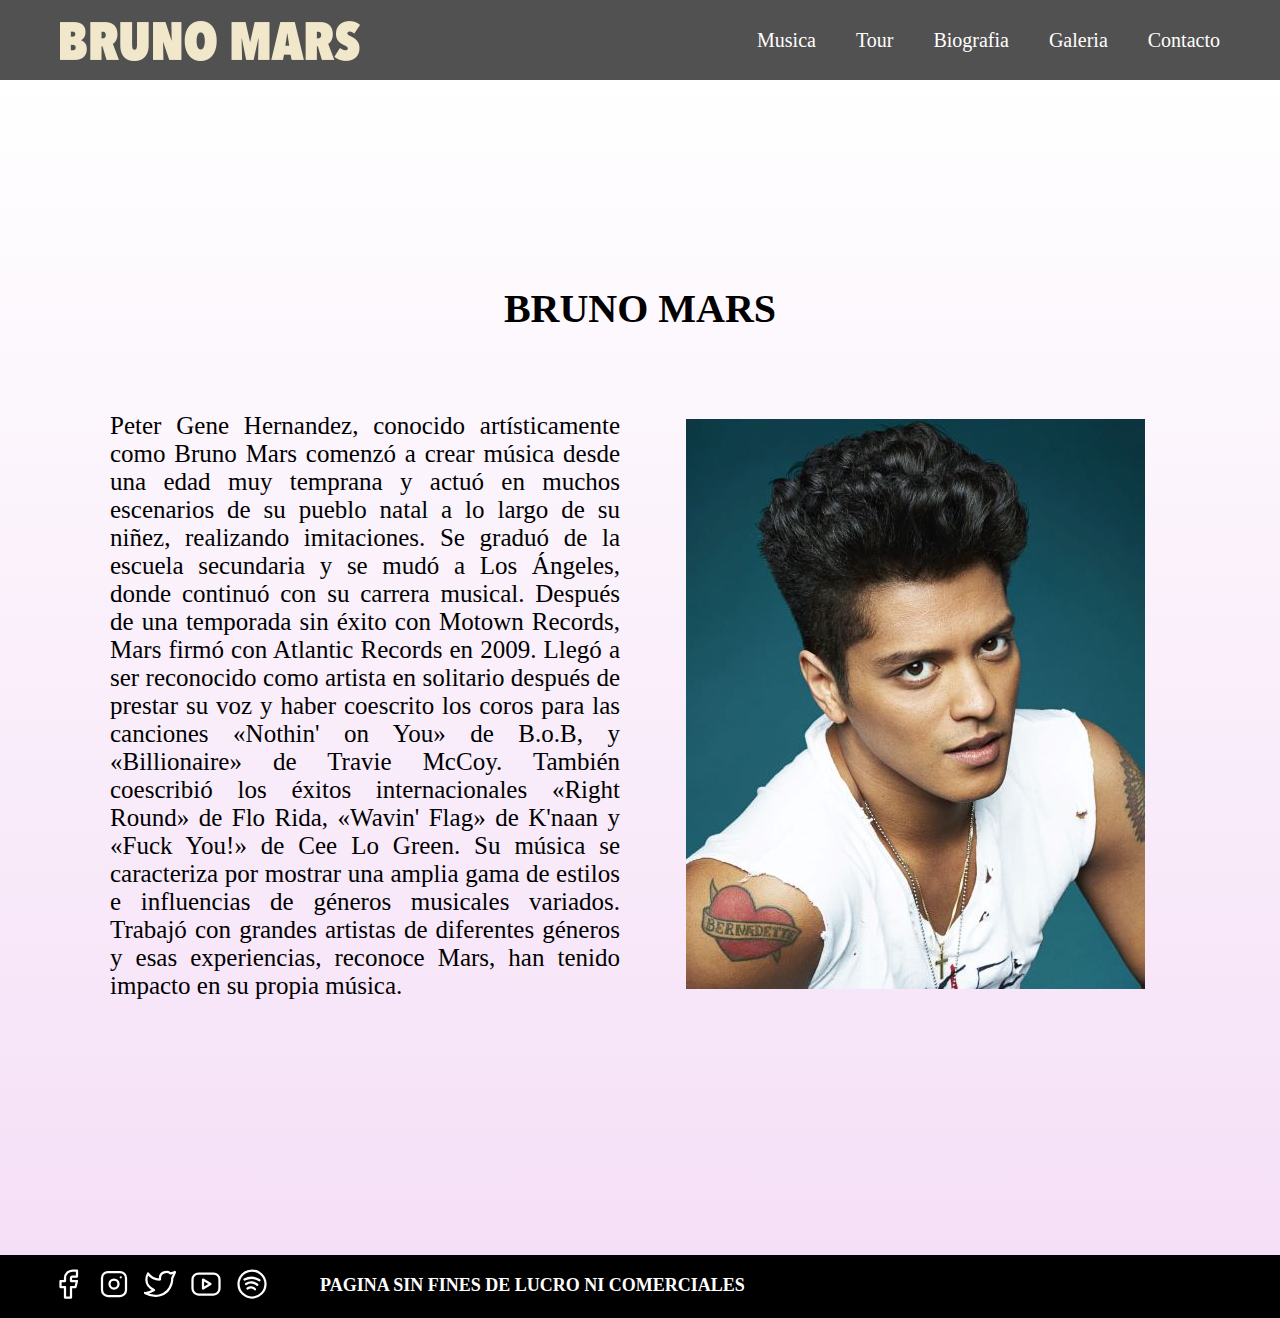
==== pages/biografia.html @ a6734f6f "Primer Commit" ====
<!DOCTYPE html>
<html lang="en">
<head>
    <meta charset="UTF-8">
    <meta http-equiv="X-UA-Compatible" content="IE=edge">
    <meta name="viewport" content="width=device-width, initial-scale=1.0">
    <title>Bruno Mars - Biografia</title>
    <link rel="shortcut icon" href="../images/icono-brunoMarss.png">
    <link rel="preconnect" href="https://fonts.googleapis.com">
    <link rel="preconnect" href="https://fonts.gstatic.com" crossorigin>
    <link href="https://fonts.googleapis.com/css2?family=Montserrat:wght@200&family=Roboto:wght@500&display=swap" rel="stylesheet">
    <link rel="stylesheet" href="/css/styles.css">
</head>
<body>
    <header class="header">
        <nav class="nav">
            <a class="logoPrincipal" href="../index.html">
                <img src="/images/brunomarslogomaschico.png" alt="logo Bruno Mars">
            </a>

            <ul class="nav-menu">
                <li class="nav-menu--musica">
                    <a href="musica.html">Musica</a>

                    <ul class="nav-subMenu">
                        <li>
                            <a href="../pages/musica.html#singles">Singles</a>
                        </li>

                        <li>
                            <a href="../pages/musica.html#albums">Albums</a>
                        </li>
                    </ul>
                </li>

                <li>
                    <a href="tour.html">Tour</a>
                </li>

                <li>
                    <a href="biografia.html">Biografia</a>
                </li>

                <li class="nav-menu--musica">
                    <a href="galeria.html">Galeria</a>

                    <ul class="nav-subMenu">
                        <li>
                            <a href="../pages/galeria.html#fotos">Fotos</a>
                        </li>

                        <li>
                            <a href="../pages/galeria.html#videos">Videos</a>
                        </li>
                    </ul> 
                </li>
                
                <li>
                    <a href="contacto.html">Contacto</a>
                </li>
            </ul>
        </nav>
        
    </header>

    <main class="main__biografia">
        <h2 class="biografia__titulo">Bruno Mars</h2>
        <div class="biografia">
            <div class="biografia__texto">
                <p>Peter Gene Hernandez, conocido artísticamente como Bruno Mars comenzó a crear música desde una edad muy
                temprana y actuó en muchos escenarios de su pueblo natal a lo largo de su niñez, realizando imitaciones. Se graduó de la escuela secundaria y se mudó a
                Los Ángeles, donde continuó con su carrera musical. Después de una temporada sin éxito con Motown Records, Mars firmó con Atlantic
                Records en 2009. Llegó a ser reconocido como artista en solitario después de prestar su voz y haber coescrito los coros para las
                canciones «Nothin' on You» de B.o.B, y «Billionaire» de Travie McCoy. También coescribió los éxitos internacionales «Right Round» de
                Flo Rida, «Wavin' Flag» de K'naan y «Fuck You!» de Cee Lo Green. Su música se caracteriza por mostrar una amplia gama de estilos e
                influencias de géneros musicales variados. Trabajó con grandes artistas de diferentes géneros y esas experiencias, reconoce Mars, han
                tenido impacto en su propia música.</p>
            </div>

            <div class="biografia__imagen">
                <img src="../images/Shot_03_172.jpg" alt="Imagen Bruno Mars">
            </div>
        </div>
    </main>

    <footer class="footer">
        <div class="footer__parrafo">
            <div class="footer__item">
                <a href="https://es-la.facebook.com/brunomars/" target="_blank">
                    <svg xmlns="http://www.w3.org/2000/svg" class="icon icon-tabler icon-tabler-brand-facebook" width="36" height="36" viewBox="0 0 24 24" stroke-width="1.5" stroke="#ffffff" fill="none" stroke-linecap="round" stroke-linejoin="round">
                        <path stroke="none" d="M0 0h24v24H0z" fill="none"/>
                        <path d="M7 10v4h3v7h4v-7h3l1 -4h-4v-2a1 1 0 0 1 1 -1h3v-4h-3a5 5 0 0 0 -5 5v2h-3" />
                    </svg>
                </a>
            </div>

            <div class="footer__item">
                <a href="https://www.instagram.com/brunomars/" target="_blank">
                    <svg xmlns="http://www.w3.org/2000/svg" class="icon icon-tabler icon-tabler-brand-instagram" width="36" height="36" viewBox="0 0 24 24" stroke-width="1.5" stroke="#ffffff" fill="none" stroke-linecap="round" stroke-linejoin="round">
                        <path stroke="none" d="M0 0h24v24H0z" fill="none"/>
                        <rect x="4" y="4" width="16" height="16" rx="4" />
                        <circle cx="12" cy="12" r="3" />
                        <line x1="16.5" y1="7.5" x2="16.5" y2="7.501" />
                    </svg>
                </a>
            </div>

            <div class="footer__item">
                <a href="https://twitter.com/BrunoMars" target="_blank">
                    <svg xmlns="http://www.w3.org/2000/svg" class="icon icon-tabler icon-tabler-brand-twitter" width="36" height="36" viewBox="0 0 24 24" stroke-width="1.5" stroke="#ffffff" fill="none" stroke-linecap="round" stroke-linejoin="round">
                        <path stroke="none" d="M0 0h24v24H0z" fill="none"/>
                        <path d="M22 4.01c-1 .49 -1.98 .689 -3 .99c-1.121 -1.265 -2.783 -1.335 -4.38 -.737s-2.643 2.06 -2.62 3.737v1c-3.245 .083 -6.135 -1.395 -8 -4c0 0 -4.182 7.433 4 11c-1.872 1.247 -3.739 2.088 -6 2c3.308 1.803 6.913 2.423 10.034 1.517c3.58 -1.04 6.522 -3.723 7.651 -7.742a13.84 13.84 0 0 0 .497 -3.753c-.002 -.249 1.51 -2.772 1.818 -4.013z" />
                    </svg>
                </a>
            </div>

            <div class="footer__item">
                <a href="https://www.youtube.com/channel/UCoUM-UJ7rirJYP8CQ0EIaHA" target="_blank">
                    <svg xmlns="http://www.w3.org/2000/svg" class="icon icon-tabler icon-tabler-brand-youtube" width="36" height="36" viewBox="0 0 24 24" stroke-width="1.5" stroke="#ffffff" fill="none" stroke-linecap="round" stroke-linejoin="round">
                        <path stroke="none" d="M0 0h24v24H0z" fill="none"/>
                        <rect x="3" y="5" width="18" height="14" rx="4" />
                        <path d="M10 9l5 3l-5 3z" />
                    </svg>
                </a>
            </div>
            
            <div class="footer__item">
                <a href="https://open.spotify.com/artist/0du5cEVh5yTK9QJze8zA0C" target="_blank">
                    <svg xmlns="http://www.w3.org/2000/svg" class="icon icon-tabler icon-tabler-brand-spotify" width="36" height="36" viewBox="0 0 24 24" stroke-width="1.5" stroke="#ffffff" fill="none" stroke-linecap="round" stroke-linejoin="round">
                        <path stroke="none" d="M0 0h24v24H0z" fill="none"/>
                        <circle cx="12" cy="12" r="9" />
                        <path d="M8 11.973c2.5 -1.473 5.5 -.973 7.5 .527" />
                        <path d="M9 15c1.5 -1 4 -1 5 .5" />
                        <path d="M7 9c2 -1 6 -2 10 .5" />
                    </svg>
                </a>
            </div>
        </div>

        <div class="footer__titulo">
            <h2>Pagina sin fines de lucro ni comerciales</h2>
        </div>
    </footer>
</body>
</html>
---- css/styles.css ----
*{
    margin: 0;
    padding: 0;
    box-sizing: border-box;
}

body{
    font-family: 'Segoe UI';
}

a{
    text-decoration: none;
    color: white;
    text-transform: uppercase;
    font-size: 20px;
}

li{
    list-style: none;
}

/* HEADER */

.header{
    background-color: #525151;
    height: 80px;
    width: 100%;
}

.nav{
    display: flex;
    flex-direction: row;
    align-items: center;
    justify-content: space-between;
    line-height: 80px;
    max-width: 1200px;
    margin: 0 auto;
}

.nav-menu{
    display: flex;
    flex-direction: row;
    align-items: center;
}

.nav-menu li{
    padding: 0 20px;
}

.nav ul li a{
    padding-bottom: 10px;
    text-transform: none;
}

.nav ul li a:hover{
    border-bottom: solid 1px white;
}

.nav-menu--musica{
    text-align: center;
    display: block;
}

.nav-subMenu{
    display: none;
    background-color: #525151;
    position: absolute;
}

.nav-menu li:hover .nav-subMenu{
    display: block;
}

.logoPrincipal{
    padding: 0 20px;
}

.logoPrincipal img{
    display: flex;
    align-items: center;
}



/* MAIN */

.mainGeneral__Musica{
    /* display: flex;
    justify-content: space-between;
    padding: 175px 200px; */
    /* background: linear-gradient(to top, #f5dff7, white); */
    background-color: #ededed;
    height: 100vh;
}

.imagenPrincipal{
    background-image: url(/images/logoPrincipalBrunoMars.png);
    height: 895px;
    background-size: cover;
    background-repeat: no-repeat;
    background-position: center center;
}

.ultimaMusica{
    /* margin-left: 250px; */
    text-align: center;
    display: inline-block;
    display: flex;
    justify-content: center;
    padding: 130px 0;
}

.ultimaMusica__imagen{
    height: 534px;
    width: 534px;
}

.ultimaMusica__titulos{
    padding-top: 20px;
    padding-bottom: 15px;
}

.ultimaMusica__titulos h3{
    color: #1f1f1e;
    font-family: 'Montserrat', sans-serif;
    font-size: 15px;
}

.ultimaMusica__titulos h2{
    font-family: 'Roboto', sans-serif;
    font-size: 28px;
    text-transform: uppercase;
    padding-top: 10px;
}

.ultimaMusica__links--VerTodos{
    display: inline-block;
    border: solid 1px black;
    color: #1f1f1e;
    padding: 5px 10px;
    margin: 30px 0;
    text-decoration: none;
    text-transform: uppercase;
    font-size: 12px;
}

.ultimaMusica__links--VerTodos:hover{
    transition: 1s;
    background-color: black;
    color: white;
}

.ultimaMusica__links--Reproducir{
    display: block;
    text-transform: uppercase;
    font-size: 14px;
    color: black;
    font-weight: bold;
    text-decoration: underline;
}

.proximosShows{
    display: flex;
    flex-direction: column;
    justify-content: center;
}

.proximosShows__titulo{
    text-transform: none;
    font-size: 30px;
    background-color: white;
    padding: 5px 20px;
    text-align: center;
}

.shows{
    margin: 40px 20px;
    display: grid;
    grid-template-columns: repeat(3, 1fr);
    grid-template-rows: repeat(4, 1fr);
    column-gap: 10px;
    row-gap: 70px;
}

.shows__ciudad{
    text-transform: uppercase;
    font-size: 30px;
    display: flex;
    align-items: center;
    font-weight: bold;
}

.shows__fecha{
    font-size: 30px;
    color: black;
    display: flex;
    align-items: center;
    justify-content: center;
}

.shows__fecha span{
    display: block;
}

.shows__link{
    text-decoration: underline;
    text-transform: uppercase;
    font-weight: bold;
    color: black;
    display: flex;
    align-items: center;
    justify-content: center;
}  


/* FOOTER */

.footer{
    background-color: black;
    padding: 10px 0;
    display: flex;
}

.footer__parrafo{
    display: flex;
    padding: 0 30px;
    margin: 0 15px;
}

.footer__titulo{
    color: white;
    text-align: center;
    font-size: 12px;
    padding: 10px 0;
    text-transform: uppercase;
}

.footer__item{
    text-decoration: none;
    padding: 1px 5px;
    cursor: pointer;
}

/* MUSICA */

.header__musica{
    background-color: black;
    height: 60px;
    position: relative;
    width: 100%;
    border-bottom: solid 1px;
}

.nav-link--musica{
    color: white;
    text-decoration: none;
}

.nav-SubMenu--musica{
    display: none;
    padding: 20px 0;
    background-color: black;
}

.nav-menu li:hover .nav-SubMenu--musica{
    display: block;
}

.albums__tituloGeneral{
    text-align: center;
    font-size: 40px;
    margin-bottom: 60px;
}

.contenedor{
    max-width: 120rem;
    margin: 30px 70px;
}

.musica__albums{
    display: grid;
    grid-template-columns: repeat(4, 1fr);
    gap: 20px;
    margin-top: 30px;
    margin-bottom: 100px;
}

.albumEspecifico{
    text-align: left;
}

.albumEspecifico__titulo{
    padding: 20px 0;
    font-size: 22px;
    transition: .5s;
}

.albumEspecifico__titulo:hover{
    transform: rotateX(90deg);
}

.albumEspecifico__boton{
    border: solid 1px black;
    color: #1f1f1e;
    padding: 5px 10px;
    text-decoration: none;
    text-transform: uppercase;
    font-size: 12px;
}

.albumEspecifico__boton:hover{
    transition: 1s;
    background-color: black;
    color: white;
}

.musica__singles{
    display: grid;
    grid-template-columns: repeat(4, 1fr);
    grid-template-rows: repeat(2, 1fr);
    gap: 20px;
    margin-top: 30px;
    margin-bottom: 180px;
    row-gap: 50px;
}

@media (max-width: 1584px) {
    .musica__singles{
        grid-template-columns: repeat(3, 1fr);
        grid-template-rows: repeat(3, 1fr);
    }

    .musica__albums{
        grid-template-columns: repeat(3, 1fr);
        grid-template-rows: repeat(2, 1fr);
    }
}

@media (max-width: 1248px){
    .musica__singles{
        grid-template-columns: repeat(2, 1fr);
        grid-template-rows: repeat(4, 1fr);
    }

    .musica__albums{
        grid-template-columns: repeat(2, 1fr);
        grid-template-rows: repeat(2, 1fr);
    }

    .albumEspecifico{
        text-align: center;
    }
}

@media (max-width: 880px){
    .musica__singles{
        grid-template-columns: repeat(1, 1fr);
        grid-template-rows: repeat(8, 1fr);
    }

    .musica__albums{
        grid-template-columns: repeat(1, 1fr);
        grid-template-rows: repeat(4, 1fr);
    }

    .albumEspecifico{
        text-align: center;
    }
}

/* TOUR */

.mainGeneralTour{
    background: linear-gradient(to top, #f5dff7, white);
}

.nav-link--tour{
    color: white;
    text-decoration: none;
}

.tour__table td{
    border: none;
}

.table__fecha{
    padding: 15px 25px;
}

.table__tickets a{
    padding: 10px 30px;
}

/* BIOGRAFIA */

.biografia{
    display: grid;
    grid-template-columns: repeat(2, 1fr);
    grid-template-rows: 1fr;
    gap: 20px;
    align-items: center;
    margin-top: 70px;
    margin-bottom: 70px;
}

.biografia__texto{
    text-align: justify;
    padding: 10px;
    font-size: 25px;
}

.nav-SubMenu--biografia{
    display: none;
    padding: 20px 0;
    background-color: black;
}

.nav-menu li:hover .nav-SubMenu--biografia{
    display: block;
}

.main__biografia{
    padding: 175px 100px;
    background: linear-gradient(to top, #f5dff7, white);
}

.biografia__titulo{
    text-align: center;
    margin: 30px 0;
    font-size: 40px;
    text-transform: uppercase;
}

.biografia__imagen{
    text-align: center;
}

@media (max-width: 1100px) {
    .biografia{
        display: grid;
        grid-template-columns: 1fr;
        grid-template-rows: repeat(2, 1fr);
        gap: 10px;
    }

    .biografia__texto{
        text-align: center;
        grid-row: 2/3;
    }
}

/* GALERIA */

.galeria__titulo{
    margin-top: 40px;
    margin-bottom: 100px;
    text-align: center;
    font-size: 35px;
    text-transform: uppercase;
}

.nav-SubMenu--galeria{
    display: none;
    padding: 20px 0;
    background-color: black;
}

.nav-menu li:hover .nav-SubMenu--galeria{
    display: block;
}

.grid-fotos{
    display: grid;
    grid-template-columns: repeat(3, 1fr);
    gap: 20px;
    row-gap: 100px;
}

.grid-fotos--imagen{
    display: flex;
    justify-content: center;
    transition: transform 1s;
}

.grid-fotos--imagen:hover{
    transform: rotateY(180deg);
}

.grid-fotos--imagenParticular{
    width: 358px;
}

.galeria__titulo--videos{
    margin-top: 100px;
    margin-bottom: 100px;
    text-align: center;
    font-size: 35px;
    text-transform: uppercase;
}

.grid-videos{
    display: grid;
    grid-template-columns: repeat(4, 1fr);
    margin: 50px;
    gap: 20px;
}

.videos{
    width: 400px;
    height: 200px;
}

.videosParticular{
    display: flex;
    justify-content: center;
}

.grid-videos iframe{
    display: flex;
    justify-content: center;
}

.video__general{
    display: flex;
    justify-content: center;
    background-color: #d5d3d7;
    padding: 70px;
}

.video__general--titulos{
    display: flex;
    flex-direction: column;
    justify-content: center;
    margin-left: 30px;
}

.video__general--titulos h3{
    text-transform: uppercase;
    font-size: 20px;
}

.video__general--titulos h2{
    font-size: 40px;
}

.video__general--videoPrincipal{
    width: 800px;
    height: 450px;
}

/* CONTACTO */

.mainContacto{
    padding: 175px 200px;
}

.formulario{
    background-color: #c9c9c9;
    border-radius: 10px;
    padding: 20px 250px;
}

@media (min-width: 1100px) and (max-width: 1350px) {
   .formulario{
       padding: 20px 100px;
   } 
}

@media (min-width: 968px) and (max-width: 1100px){
    .formulario{
        padding: 20px 20px;
    } 
}

.formulario fieldset{
    border : none;
}

.formulario__tituloUno{
    text-align: center;
    text-transform: uppercase;
    padding: 15px 0;
    font-weight: bold;
    font-size: 25px;
}

.formulario__tituloDos{
    text-align: center;
    text-transform: uppercase;
    padding-top: 15px;
    padding-bottom: 30px;
    font-size: 20px;
}

.grid__formulario{
    display: grid;
    grid-template-columns: repeat(2, 1fr);
    grid-template-rows: repeat(2, 1fr);
    gap: 10px;
    column-gap: 50px;
}

.grid__formulario--mensaje{
    grid-column: 1 / 3;
}

.grid__formulario--mensaje textarea{
    width: 100%;
    font-style: italic;
    font-weight: bold;
    text-transform: uppercase;
    background: none;
    border: solid 2px black;
    height: 60px;
    border: none;
    border-bottom: solid 2px black;
    padding-top: 30px;
    font-size: 18px;
}

.grid__formulario--email input,
.grid__formulario--nombre input{
    width: 100%;
    padding: 10px 0;
    border: none;
    border-bottom: solid 2px black;
    background: none;
    font-style: italic;
    text-transform: uppercase;
}

.grid__formulario--email label,
.grid__formulario--nombre label,
.grid__formulario--mensaje label{
    font-weight: bold;
    text-transform: uppercase;
    font-style: italic;
}

.formulario__boton{
    display: flex;
    justify-content: center;
    margin: 20px 0;
}

.boton{
    padding: 10px 20px;
    background-color: black;
    color: white;
    border: none;
    text-transform: uppercase;
    border-radius: 5px;
    cursor: pointer;
}

.boton:hover{
    background-color: #dbc500;
    color: #1f1f1e;
    transition: .5s;
}

@media (max-width: 968px) {

    .header{
        height: 500px;
    }

    .nav{
        flex-direction: column;
    }

    .nav-menu{
        flex-direction: column;
        margin-left: 0;
    }

    .logoPrincipal img{
        display: flex;
        align-items: center;
        margin: 20px 0;
    }
    
    .imagenPrincipal{
        background-image: url(/images/logoPrincipalBrunoMars.png);
        height: 635px;
        background-size: cover;
        background-repeat: no-repeat;
        background-position: center center;
    }

    .mainGeneral{
        display: flex;
        flex-direction: column;
        justify-content: space-between;
        padding: 80px 0;
        background: linear-gradient(to top, #f5dff7, white);
    }

    .ultimaMusica{
        margin: 20px;
        text-align: center;
        border-bottom: solid 2px black;
    }

    .proximosShows__links--VerTodos{
        display: inline-block;
        border: solid 1px black;
        color: #1f1f1e;
        padding: 5px 10px;
        margin: 30px 0;
        text-decoration: none;
        text-transform: uppercase;
        font-size: 12px;
    }
    
    .shows__fecha{
        font-size: 20px;
        margin: 0 50px;
    }
    
    .shows__ciudad{
        font-size: 20px;
        justify-content: center;
    } 
    


    .footer{
        background-color: black;
        padding: 10px 0;
        display: flex;
        flex-direction: column;
        align-items: center;
    }

  

    /* GALERIA */

    .galeria__titulo{
        margin-bottom: 60px;
    }

    .grid-fotos{
        display: grid;
        grid-template-columns: 1fr;
        row-gap: 50px;
    }

    .grid-videos{
        display: grid;
        grid-template-columns: 1fr;
        margin: 50px;
        gap: 20px;
    }

    .videosParticular{
        display: flex;
        justify-content: center;
    }

    .video__general{
        display: flex;
        flex-direction: column;
        justify-content: center;
        background-color: #d5d3d7;
        padding: 70px 0;
    }
    
    .video__general--titulos{
        display: flex;
        flex-direction: column;
        justify-content: center;
        margin-left: 30px;
        margin-top: 30px;
    }

    .video__general--titulos h3, h2{
        text-align: center;
    }

    .video__general--videoPrincipal{
        width: 100%;
        height: 450px;
    }

    /* CONTACTO */

    .formulario{
        padding: 20px 20px;
    }
    
    .mainContacto{
        padding: 175px 50px;
    }

    .grid__formulario{
        display: grid;
        grid-template-columns: repeat(2, 1fr);
        grid-template-rows: repeat(3, 1fr);
        gap: 10px;
        column-gap: 50px;
    }

    .grid__formulario--mensaje{
        grid-column: 1/3;
        grid-row: 3/4;
    }

    .grid__formulario--nombre{
        grid-column: 1/3;
        grid-row: 2/3;
    }

    .grid__formulario--email{
        grid-column: 1/3;
    }
}

@media (max-width: 375px){
    .imagenPrincipal{
        background-image: url(/images/logoPrincipalBrunoMars.png);
        height: 535px;
        background-size: cover;
        background-repeat: no-repeat;
        background-position: center center;
    }

    .video__general--videoPrincipal{
        width: 100%;
        height: 350px;
    }

    .mainContacto{
        padding: 175px 20px;
    }

    .contenedor{
        max-width: 120rem;
        margin: 0;
    }
}
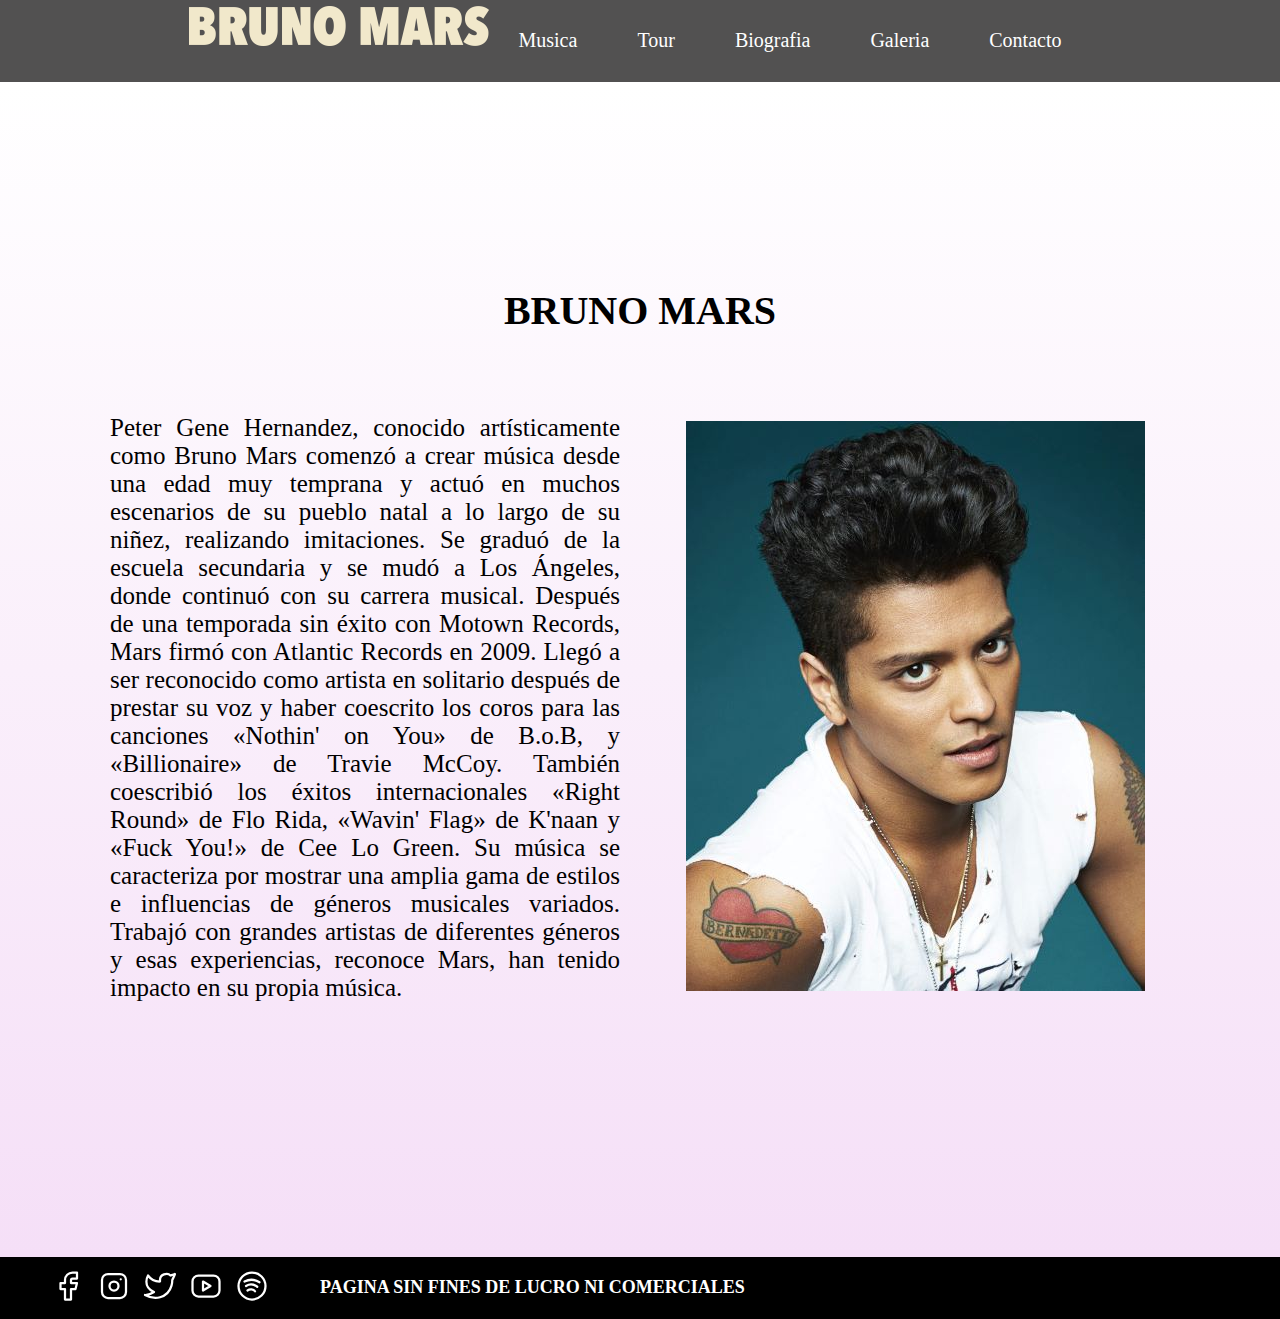
==== commit 3000226f: "Tercer Commit" ====
--- a/pages/biografia.html
+++ b/pages/biografia.html
@@ -1,68 +1,78 @@
-<!DOCTYPE html>
+<!doctype html>
 <html lang="en">
-<head>
-    <meta charset="UTF-8">
-    <meta http-equiv="X-UA-Compatible" content="IE=edge">
-    <meta name="viewport" content="width=device-width, initial-scale=1.0">
-    <title>Bruno Mars - Biografia</title>
+  <head>
+    <!-- Required meta tags -->
+    <meta charset="utf-8">
+    <meta name="viewport" content="width=device-width, initial-scale=1">
+
+    <!-- Bootstrap CSS -->
+    <link href="https://cdn.jsdelivr.net/npm/bootstrap@5.1.3/dist/css/bootstrap.min.css" rel="stylesheet" integrity="sha384-1BmE4kWBq78iYhFldvKuhfTAU6auU8tT94WrHftjDbrCEXSU1oBoqyl2QvZ6jIW3" crossorigin="anonymous">
+
+    <title>Bruno Mars - Musica</title>
     <link rel="shortcut icon" href="../images/icono-brunoMarss.png">
     <link rel="preconnect" href="https://fonts.googleapis.com">
     <link rel="preconnect" href="https://fonts.gstatic.com" crossorigin>
     <link href="https://fonts.googleapis.com/css2?family=Montserrat:wght@200&family=Roboto:wght@500&display=swap" rel="stylesheet">
     <link rel="stylesheet" href="/css/styles.css">
-</head>
-<body>
-    <header class="header">
-        <nav class="nav">
-            <a class="logoPrincipal" href="../index.html">
-                <img src="/images/brunomarslogomaschico.png" alt="logo Bruno Mars">
-            </a>
+  </head>
+  <body>
+    <!--HEADER-->
+    <div class="container-fluid">
+        <header class="row header">
+            <div class="logo col-lg-3">
+                <a href="../index.html">
+                    <img src="/images/brunomarslogomaschico.png" alt="logo Bruno Mars">
+                </a>
+            </div>
 
-            <ul class="nav-menu">
-                <li class="nav-menu--musica">
-                    <a href="musica.html">Musica</a>
+            <div class="navegacion col-lg-6">
+                <nav>
+                    <ul class="nav-menu">
+                        <li class="nav-menu--musica">
+                            <a class="nav-menu__item" href="musica.html">Musica</a>
 
-                    <ul class="nav-subMenu">
-                        <li>
-                            <a href="../pages/musica.html#singles">Singles</a>
+                            <ul class="nav-subMenu">
+                                <li>
+                                    <a class="nav-menu__item" href="musica.html#singles">Singles</a>
+                                </li>
+        
+                                <li>
+                                    <a class="nav-menu__item" href="musica.html#albums">Albums</a>
+                                </li>
+                            </ul>
                         </li>
 
                         <li>
-                            <a href="../pages/musica.html#albums">Albums</a>
+                            <a class="nav-menu__item" href="tour.html">Tour</a>
                         </li>
-                    </ul>
-                </li>
+                        
+                        <li>
+                            <a class="nav-menu__item" href="biografia.html">Biografia</a>
+                        </li>
+                        
+                        <li class="nav-menu--musica">
+                            <a class="nav-menu__item" href="galeria.html">Galeria</a>
 
-                <li>
-                    <a href="tour.html">Tour</a>
-                </li>
-
-                <li>
-                    <a href="biografia.html">Biografia</a>
-                </li>
-
-                <li class="nav-menu--musica">
-                    <a href="galeria.html">Galeria</a>
-
-                    <ul class="nav-subMenu">
-                        <li>
-                            <a href="../pages/galeria.html#fotos">Fotos</a>
+                            <ul class="nav-subMenu">
+                                <li>
+                                    <a class="nav-menu__item" href="galeria.html#fotos">Fotos</a>
+                                </li>
+        
+                                <li>
+                                    <a class="nav-menu__item" href="galeria.html#videos">Videos</a>
+                                </li>
+                            </ul> 
                         </li>
 
                         <li>
-                            <a href="../pages/galeria.html#videos">Videos</a>
+                            <a class="nav-menu__item" href="contacto.html">Contacto</a>
                         </li>
-                    </ul> 
-                </li>
-                
-                <li>
-                    <a href="contacto.html">Contacto</a>
-                </li>
-            </ul>
-        </nav>
-        
-    </header>
-
+                    </ul>
+                </nav>
+            </div>
+        </header>
+    </div>
+    
     <main class="main__biografia">
         <h2 class="biografia__titulo">Bruno Mars</h2>
         <div class="biografia">
@@ -76,7 +86,7 @@
                 influencias de géneros musicales variados. Trabajó con grandes artistas de diferentes géneros y esas experiencias, reconoce Mars, han
                 tenido impacto en su propia música.</p>
             </div>
-
+    
             <div class="biografia__imagen">
                 <img src="../images/Shot_03_172.jpg" alt="Imagen Bruno Mars">
             </div>
@@ -141,5 +151,9 @@
             <h2>Pagina sin fines de lucro ni comerciales</h2>
         </div>
     </footer>
-</body>
-</html>+
+    <!-- Option 1: Bootstrap Bundle with Popper -->
+    <script src="https://cdn.jsdelivr.net/npm/bootstrap@5.1.3/dist/js/bootstrap.bundle.min.js" integrity="sha384-ka7Sk0Gln4gmtz2MlQnikT1wXgYsOg+OMhuP+IlRH9sENBO0LRn5q+8nbTov4+1p" crossorigin="anonymous"></script>
+  </body>
+</html>
+
--- a/css/styles.css
+++ b/css/styles.css
@@ -8,13 +8,6 @@
     font-family: 'Segoe UI';
 }
 
-a{
-    text-decoration: none;
-    color: white;
-    text-transform: uppercase;
-    font-size: 20px;
-}
-
 li{
     list-style: none;
 }
@@ -23,37 +16,40 @@
 
 .header{
     background-color: #525151;
-    height: 80px;
-    width: 100%;
-}
-
-.nav{
+    display: flex;
+    justify-content: center;
+    line-height: 80px;
+}
+
+.logo{
+    display: flex;
+    align-items: center;
+    justify-content: center;
+}
+
+.nav-menu{
     display: flex;
     flex-direction: row;
-    align-items: center;
-    justify-content: space-between;
-    line-height: 80px;
-    max-width: 1200px;
-    margin: 0 auto;
-}
-
-.nav-menu{
-    display: flex;
-    flex-direction: row;
-    align-items: center;
-}
-
-.nav-menu li{
-    padding: 0 20px;
-}
-
-.nav ul li a{
+    justify-content: center;
+}
+
+.nav-menu__item{
+    padding: 0;
+    margin: 0 30px;
+    color: white;
+    text-decoration: none;
     padding-bottom: 10px;
-    text-transform: none;
-}
-
-.nav ul li a:hover{
+    font-size: 20px;
+}
+
+.nav-menu__item:hover{
+    color: white;
     border-bottom: solid 1px white;
+}
+
+.navegacion ul{
+    margin-bottom: 0;
+    padding-left: 0;
 }
 
 .nav-menu--musica{
@@ -70,17 +66,6 @@
 .nav-menu li:hover .nav-subMenu{
     display: block;
 }
-
-.logoPrincipal{
-    padding: 0 20px;
-}
-
-.logoPrincipal img{
-    display: flex;
-    align-items: center;
-}
-
-
 
 /* MAIN */
 
@@ -90,7 +75,7 @@
     padding: 175px 200px; */
     /* background: linear-gradient(to top, #f5dff7, white); */
     background-color: #ededed;
-    height: 100vh;
+    height: 1000px;
 }
 
 .imagenPrincipal{
@@ -160,58 +145,88 @@
 }
 
 .proximosShows{
-    display: flex;
-    flex-direction: column;
-    justify-content: center;
-}
-
-.proximosShows__titulo{
+    margin: 150px 0;
+}
+
+.shows__titulo{
+    display: flex;
+    justify-content: center;
+}
+
+.shows__titulo--item{
+    display: inline-block;
+    padding: 0px 17px;
+    margin: 30px;
+    background-color: rgba(254,143,72,255);
+    font-size: 30px;
+    font-style: italic;
+    letter-spacing: 10px;
+    color: white;
+    text-align: center;
+}
+
+.shows{
+    display: flex;
+    justify-content: center;
+    align-items: center;
+}
+
+.shows__fechas{
+    display: inline-block;
+    margin: 50px;
+}
+
+.shows__fechas--item{
+    padding-top: 10px;
+    padding-bottom: 25px;
+    padding-right: 25px;
+    padding-left: 25px;
+    margin: 30px;
+    background-color: #f1a557;
+    text-align: center;
+    font-style: italic;
+    color: white;
+}
+
+.shows__fechas--item span{
+    display: block;
+    font-size: 30px;
+    line-height: 20px;
+}
+
+.shows__ciudad{
+    display: inline-block;
+    margin: 50px;
+}
+
+.shows__ciudad--item{
+    padding: 30px;
+    margin: 30px;
+    letter-spacing: 1px;
+    font-style: italic;
+    font-family: 'Segoe UI', Tahoma, Geneva, Verdana, sans-serif;
+    text-align: center;
+}
+
+.shows__tickets{
+    display: inline-block;
+    margin: 50px;
+}
+
+.shows__tickets--item{
+    padding: 30px;
+    margin: 30px;
+    letter-spacing: 1px;
+    font-style: italic;
+    font-family: 'Segoe UI', Tahoma, Geneva, Verdana, sans-serif;
+    text-align: center;
+}
+
+.shows__tickets--item a{
+    text-decoration: none;
+    color: rgba(254,143,72,255);
     text-transform: none;
-    font-size: 30px;
-    background-color: white;
-    padding: 5px 20px;
-    text-align: center;
-}
-
-.shows{
-    margin: 40px 20px;
-    display: grid;
-    grid-template-columns: repeat(3, 1fr);
-    grid-template-rows: repeat(4, 1fr);
-    column-gap: 10px;
-    row-gap: 70px;
-}
-
-.shows__ciudad{
-    text-transform: uppercase;
-    font-size: 30px;
-    display: flex;
-    align-items: center;
-    font-weight: bold;
-}
-
-.shows__fecha{
-    font-size: 30px;
-    color: black;
-    display: flex;
-    align-items: center;
-    justify-content: center;
-}
-
-.shows__fecha span{
-    display: block;
-}
-
-.shows__link{
-    text-decoration: underline;
-    text-transform: uppercase;
-    font-weight: bold;
-    color: black;
-    display: flex;
-    align-items: center;
-    justify-content: center;
-}  
-
+}
 
 /* FOOTER */
 
@@ -550,156 +565,91 @@
 
 /* CONTACTO */
 
-.mainContacto{
-    padding: 175px 200px;
-}
-
-.formulario{
-    background-color: #c9c9c9;
-    border-radius: 10px;
-    padding: 20px 250px;
-}
-
-@media (min-width: 1100px) and (max-width: 1350px) {
-   .formulario{
-       padding: 20px 100px;
-   } 
-}
-
-@media (min-width: 968px) and (max-width: 1100px){
-    .formulario{
-        padding: 20px 20px;
-    } 
-}
-
-.formulario fieldset{
-    border : none;
-}
-
-.formulario__tituloUno{
-    text-align: center;
-    text-transform: uppercase;
-    padding: 15px 0;
-    font-weight: bold;
-    font-size: 25px;
-}
-
-.formulario__tituloDos{
-    text-align: center;
-    text-transform: uppercase;
-    padding-top: 15px;
-    padding-bottom: 30px;
+.formularioGeneral{
+    margin: 200px 200px;
+    border: solid 1px black;
+    padding: 50px 0px;
+}
+
+@media (max-width: 1100px) {
+    .formularioGeneral{
+        margin: 200px 20px;
+    }
+}
+
+.formulario_keloke{
+    display: flex;
+    justify-content: center;
+}
+
+.boton{
+    display: flex;
+    justify-content: center;
+    margin-top: 30px;
+    grid-row: 3/4;
+}
+
+.btn{
+    padding: 10px 60px;
     font-size: 20px;
-}
-
-.grid__formulario{
+    letter-spacing: 1px;
+}
+
+.col-10{
     display: grid;
     grid-template-columns: repeat(2, 1fr);
     grid-template-rows: repeat(2, 1fr);
-    gap: 10px;
-    column-gap: 50px;
-}
-
-.grid__formulario--mensaje{
-    grid-column: 1 / 3;
-}
-
-.grid__formulario--mensaje textarea{
-    width: 100%;
-    font-style: italic;
+    column-gap: 20px;
+}
+
+.formulario__mensaje{
+    grid-column: 1/3;
+    grid-row: 2/3;
+}
+
+@media (max-width: 768px) {
+    .col-10{
+        grid-template-rows: repeat(3, 1fr);
+        column-gap: 0;
+    }
+
+    .formulario__mensaje{
+        grid-column: 1/3;
+        grid-row: 3/4;
+    }
+    
+    .formulario__email{
+        grid-column: 1/3;
+        grid-row: 1/2;
+    }
+    
+    .formulario__nombre{
+        grid-column: 1/3;
+        grid-row: 2/3;
+    }
+}
+
+.formulario__tituloUno{
+    text-align: center;
+    text-transform: uppercase;
+    padding: 10px 0;
     font-weight: bold;
-    text-transform: uppercase;
-    background: none;
-    border: solid 2px black;
-    height: 60px;
-    border: none;
-    border-bottom: solid 2px black;
-    padding-top: 30px;
-    font-size: 18px;
-}
-
-.grid__formulario--email input,
-.grid__formulario--nombre input{
-    width: 100%;
-    padding: 10px 0;
-    border: none;
-    border-bottom: solid 2px black;
-    background: none;
-    font-style: italic;
-    text-transform: uppercase;
-}
-
-.grid__formulario--email label,
-.grid__formulario--nombre label,
-.grid__formulario--mensaje label{
-    font-weight: bold;
-    text-transform: uppercase;
-    font-style: italic;
-}
-
-.formulario__boton{
-    display: flex;
-    justify-content: center;
-    margin: 20px 0;
-}
-
-.boton{
-    padding: 10px 20px;
-    background-color: black;
-    color: white;
-    border: none;
-    text-transform: uppercase;
-    border-radius: 5px;
-    cursor: pointer;
-}
-
-.boton:hover{
-    background-color: #dbc500;
-    color: #1f1f1e;
-    transition: .5s;
-}
+    font-size: 25px;
+}
+
+.formulario__tituloDos{
+    text-align: center;
+    text-transform: uppercase;
+    padding-top: 10px;
+    padding-bottom: 30px;
+    font-size: 20px;
+}
+
 
 @media (max-width: 968px) {
-
-    .header{
-        height: 500px;
-    }
-
-    .nav{
-        flex-direction: column;
-    }
-
-    .nav-menu{
-        flex-direction: column;
-        margin-left: 0;
-    }
-
-    .logoPrincipal img{
-        display: flex;
-        align-items: center;
-        margin: 20px 0;
-    }
-    
-    .imagenPrincipal{
-        background-image: url(/images/logoPrincipalBrunoMars.png);
-        height: 635px;
-        background-size: cover;
-        background-repeat: no-repeat;
-        background-position: center center;
-    }
-
-    .mainGeneral{
-        display: flex;
-        flex-direction: column;
-        justify-content: space-between;
-        padding: 80px 0;
-        background: linear-gradient(to top, #f5dff7, white);
-    }
-
     .ultimaMusica{
-        margin: 20px;
+        margin: 0 20px;
         text-align: center;
-        border-bottom: solid 2px black;
     }
 
     .proximosShows__links--VerTodos{
@@ -712,19 +662,7 @@
         text-transform: uppercase;
         font-size: 12px;
     }
-    
-    .shows__fecha{
-        font-size: 20px;
-        margin: 0 50px;
-    }
-    
-    .shows__ciudad{
-        font-size: 20px;
-        justify-content: center;
-    } 
-    
-
-
+     
     .footer{
         background-color: black;
         padding: 10px 0;
@@ -732,10 +670,6 @@
         flex-direction: column;
         align-items: center;
     }
-
-  
-
-    /* GALERIA */
 
     .galeria__titulo{
         margin-bottom: 60px;
@@ -783,37 +717,23 @@
         width: 100%;
         height: 450px;
     }
-
-    /* CONTACTO */
-
-    .formulario{
-        padding: 20px 20px;
-    }
-    
-    .mainContacto{
-        padding: 175px 50px;
-    }
-
-    .grid__formulario{
-        display: grid;
-        grid-template-columns: repeat(2, 1fr);
-        grid-template-rows: repeat(3, 1fr);
-        gap: 10px;
-        column-gap: 50px;
-    }
-
-    .grid__formulario--mensaje{
-        grid-column: 1/3;
-        grid-row: 3/4;
-    }
-
-    .grid__formulario--nombre{
-        grid-column: 1/3;
-        grid-row: 2/3;
-    }
-
-    .grid__formulario--email{
-        grid-column: 1/3;
+}
+
+@media (max-width: 540px) {
+    .header{
+        line-height: 50px;
+    }
+
+    .nav-menu{
+        flex-direction: column;
+    }
+
+    .nav-menu li{
+        text-align: center;
+    }
+
+    .nav-menu__item{
+        padding: 0;
     }
 }
 
@@ -831,10 +751,6 @@
         height: 350px;
     }
 
-    .mainContacto{
-        padding: 175px 20px;
-    }
-
     .contenedor{
         max-width: 120rem;
         margin: 0;
@@ -850,18 +766,6 @@
 
 
 
-
-
-
-
-
-
-
-
-
-
-
-
  
 
 
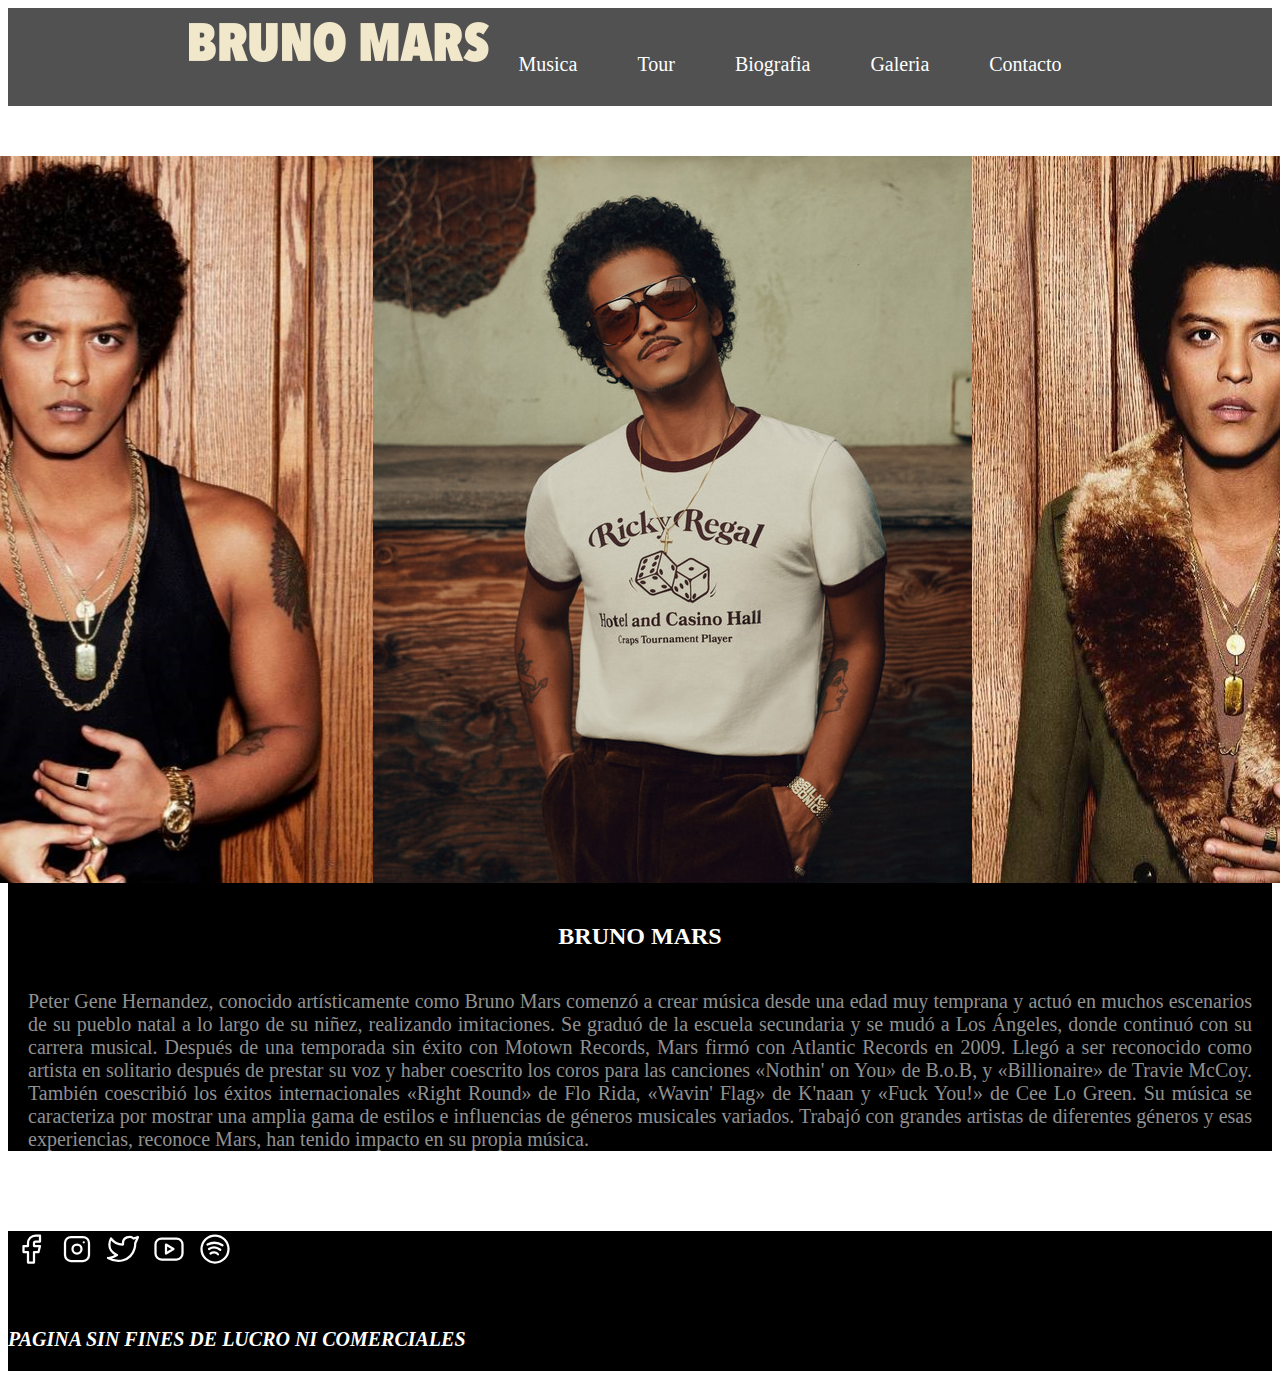
==== commit bb1c3657: "Primer Commit Segunda Rama" ====
--- a/pages/biografia.html
+++ b/pages/biografia.html
@@ -8,7 +8,7 @@
     <!-- Bootstrap CSS -->
     <link href="https://cdn.jsdelivr.net/npm/bootstrap@5.1.3/dist/css/bootstrap.min.css" rel="stylesheet" integrity="sha384-1BmE4kWBq78iYhFldvKuhfTAU6auU8tT94WrHftjDbrCEXSU1oBoqyl2QvZ6jIW3" crossorigin="anonymous">
 
-    <title>Bruno Mars - Musica</title>
+    <title>Bruno Mars - Biografia</title>
     <link rel="shortcut icon" href="../images/icono-brunoMarss.png">
     <link rel="preconnect" href="https://fonts.googleapis.com">
     <link rel="preconnect" href="https://fonts.gstatic.com" crossorigin>
@@ -16,12 +16,11 @@
     <link rel="stylesheet" href="/css/styles.css">
   </head>
   <body>
-    <!--HEADER-->
     <div class="container-fluid">
         <header class="row header">
             <div class="logo col-lg-3">
                 <a href="../index.html">
-                    <img src="/images/brunomarslogomaschico.png" alt="logo Bruno Mars">
+                    <img src="/images/brunomarslogoheader.png" alt="logo Bruno Mars">
                 </a>
             </div>
 
@@ -71,87 +70,91 @@
                 </nav>
             </div>
         </header>
+
+        <main class="row main__biografia">
+            <article class="biografia">
+                <div class="row imagenes">
+                    <img src="/images/Foto Biografia 4-masChica.jpg" class="img-fluid p-3 col-lg-4 col-md-12 col-sm-12" alt="...">
+                    <img src="/images/BrunoMars Biografia Imagen 3.jpg" class="img-fluid p-3 col-lg-4 col-md-12 col-sm-12" alt="...">
+                    <img src="/images/Foto Biografia 5.jpg" class="img-fluid p-3 col-lg-4  col-md-12 col-sm-12" alt="...">
+                </div>
+
+                <h2 class="biografia__titulo">Bruno Mars</h2>
+
+                <div class="biografia-texto">
+                    <p class="biografia__parrafo">Peter Gene Hernandez, conocido artísticamente como Bruno Mars comenzó a crear música desde una edad muy
+                        temprana y actuó en muchos escenarios de su pueblo natal a lo largo de su niñez, realizando imitaciones. Se graduó de la escuela secundaria y se mudó a
+                        Los Ángeles, donde continuó con su carrera musical. Después de una temporada sin éxito con Motown Records, Mars firmó con Atlantic
+                        Records en 2009. Llegó a ser reconocido como artista en solitario después de prestar su voz y haber coescrito los coros para las
+                        canciones «Nothin' on You» de B.o.B, y «Billionaire» de Travie McCoy. También coescribió los éxitos internacionales «Right Round» de
+                        Flo Rida, «Wavin' Flag» de K'naan y «Fuck You!» de Cee Lo Green. Su música se caracteriza por mostrar una amplia gama de estilos e
+                        influencias de géneros musicales variados. Trabajó con grandes artistas de diferentes géneros y esas experiencias, reconoce Mars, han
+                        tenido impacto en su propia música.</p>
+                </div> 
+            </article>
+            
+        </main>
+    
+        <footer class="row footer">
+            <div class="footer__iconos col-lg-2">
+                <div class="footer__iconos--item">
+                    <a href="https://es-la.facebook.com/brunomars/" target="_blank">
+                        <svg xmlns="http://www.w3.org/2000/svg" class="icon icon-tabler icon-tabler-brand-facebook" width="36" height="36" viewBox="0 0 24 24" stroke-width="1.5" stroke="#ffffff" fill="none" stroke-linecap="round" stroke-linejoin="round">
+                            <path stroke="none" d="M0 0h24v24H0z" fill="none"/>
+                            <path d="M7 10v4h3v7h4v-7h3l1 -4h-4v-2a1 1 0 0 1 1 -1h3v-4h-3a5 5 0 0 0 -5 5v2h-3" />
+                        </svg>
+                    </a>
+                </div>
+            
+                <div class="footer__iconos--item">
+                    <a href="https://www.instagram.com/brunomars/" target="_blank">
+                        <svg xmlns="http://www.w3.org/2000/svg" class="icon icon-tabler icon-tabler-brand-instagram" width="36" height="36" viewBox="0 0 24 24" stroke-width="1.5" stroke="#ffffff" fill="none" stroke-linecap="round" stroke-linejoin="round">
+                            <path stroke="none" d="M0 0h24v24H0z" fill="none"/>
+                            <rect x="4" y="4" width="16" height="16" rx="4" />
+                            <circle cx="12" cy="12" r="3" />
+                            <line x1="16.5" y1="7.5" x2="16.5" y2="7.501" />
+                        </svg>
+                    </a>
+                </div>
+            
+                <div class="footer__iconos--item">
+                    <a href="https://twitter.com/BrunoMars" target="_blank">
+                        <svg xmlns="http://www.w3.org/2000/svg" class="icon icon-tabler icon-tabler-brand-twitter" width="36" height="36" viewBox="0 0 24 24" stroke-width="1.5" stroke="#ffffff" fill="none" stroke-linecap="round" stroke-linejoin="round">
+                            <path stroke="none" d="M0 0h24v24H0z" fill="none"/>
+                            <path d="M22 4.01c-1 .49 -1.98 .689 -3 .99c-1.121 -1.265 -2.783 -1.335 -4.38 -.737s-2.643 2.06 -2.62 3.737v1c-3.245 .083 -6.135 -1.395 -8 -4c0 0 -4.182 7.433 4 11c-1.872 1.247 -3.739 2.088 -6 2c3.308 1.803 6.913 2.423 10.034 1.517c3.58 -1.04 6.522 -3.723 7.651 -7.742a13.84 13.84 0 0 0 .497 -3.753c-.002 -.249 1.51 -2.772 1.818 -4.013z" />
+                        </svg>
+                    </a>
+                </div>
+            
+                <div class="footer__iconos--item">
+                    <a href="https://www.youtube.com/channel/UCoUM-UJ7rirJYP8CQ0EIaHA" target="_blank">
+                        <svg xmlns="http://www.w3.org/2000/svg" class="icon icon-tabler icon-tabler-brand-youtube" width="36" height="36" viewBox="0 0 24 24" stroke-width="1.5" stroke="#ffffff" fill="none" stroke-linecap="round" stroke-linejoin="round">
+                            <path stroke="none" d="M0 0h24v24H0z" fill="none"/>
+                            <rect x="3" y="5" width="18" height="14" rx="4" />
+                            <path d="M10 9l5 3l-5 3z" />
+                        </svg>
+                    </a>
+                </div>
+                
+                <div class="footer__iconos--item">
+                    <a href="https://open.spotify.com/artist/0du5cEVh5yTK9QJze8zA0C" target="_blank">
+                        <svg xmlns="http://www.w3.org/2000/svg" class="icon icon-tabler icon-tabler-brand-spotify" width="36" height="36" viewBox="0 0 24 24" stroke-width="1.5" stroke="#ffffff" fill="none" stroke-linecap="round" stroke-linejoin="round">
+                            <path stroke="none" d="M0 0h24v24H0z" fill="none"/>
+                            <circle cx="12" cy="12" r="9" />
+                            <path d="M8 11.973c2.5 -1.473 5.5 -.973 7.5 .527" />
+                            <path d="M9 15c1.5 -1 4 -1 5 .5" />
+                            <path d="M7 9c2 -1 6 -2 10 .5" />
+                        </svg>
+                    </a>
+                </div>
+            </div>
+    
+            <div class="footer__titulo col-lg-6 offset-lg-1">
+                <h2 class="footer__titulo--texto">Pagina sin fines de lucro ni comerciales</h2>
+            </div>
+        </footer>
     </div>
     
-    <main class="main__biografia">
-        <h2 class="biografia__titulo">Bruno Mars</h2>
-        <div class="biografia">
-            <div class="biografia__texto">
-                <p>Peter Gene Hernandez, conocido artísticamente como Bruno Mars comenzó a crear música desde una edad muy
-                temprana y actuó en muchos escenarios de su pueblo natal a lo largo de su niñez, realizando imitaciones. Se graduó de la escuela secundaria y se mudó a
-                Los Ángeles, donde continuó con su carrera musical. Después de una temporada sin éxito con Motown Records, Mars firmó con Atlantic
-                Records en 2009. Llegó a ser reconocido como artista en solitario después de prestar su voz y haber coescrito los coros para las
-                canciones «Nothin' on You» de B.o.B, y «Billionaire» de Travie McCoy. También coescribió los éxitos internacionales «Right Round» de
-                Flo Rida, «Wavin' Flag» de K'naan y «Fuck You!» de Cee Lo Green. Su música se caracteriza por mostrar una amplia gama de estilos e
-                influencias de géneros musicales variados. Trabajó con grandes artistas de diferentes géneros y esas experiencias, reconoce Mars, han
-                tenido impacto en su propia música.</p>
-            </div>
-    
-            <div class="biografia__imagen">
-                <img src="../images/Shot_03_172.jpg" alt="Imagen Bruno Mars">
-            </div>
-        </div>
-    </main>
-
-    <footer class="footer">
-        <div class="footer__parrafo">
-            <div class="footer__item">
-                <a href="https://es-la.facebook.com/brunomars/" target="_blank">
-                    <svg xmlns="http://www.w3.org/2000/svg" class="icon icon-tabler icon-tabler-brand-facebook" width="36" height="36" viewBox="0 0 24 24" stroke-width="1.5" stroke="#ffffff" fill="none" stroke-linecap="round" stroke-linejoin="round">
-                        <path stroke="none" d="M0 0h24v24H0z" fill="none"/>
-                        <path d="M7 10v4h3v7h4v-7h3l1 -4h-4v-2a1 1 0 0 1 1 -1h3v-4h-3a5 5 0 0 0 -5 5v2h-3" />
-                    </svg>
-                </a>
-            </div>
-
-            <div class="footer__item">
-                <a href="https://www.instagram.com/brunomars/" target="_blank">
-                    <svg xmlns="http://www.w3.org/2000/svg" class="icon icon-tabler icon-tabler-brand-instagram" width="36" height="36" viewBox="0 0 24 24" stroke-width="1.5" stroke="#ffffff" fill="none" stroke-linecap="round" stroke-linejoin="round">
-                        <path stroke="none" d="M0 0h24v24H0z" fill="none"/>
-                        <rect x="4" y="4" width="16" height="16" rx="4" />
-                        <circle cx="12" cy="12" r="3" />
-                        <line x1="16.5" y1="7.5" x2="16.5" y2="7.501" />
-                    </svg>
-                </a>
-            </div>
-
-            <div class="footer__item">
-                <a href="https://twitter.com/BrunoMars" target="_blank">
-                    <svg xmlns="http://www.w3.org/2000/svg" class="icon icon-tabler icon-tabler-brand-twitter" width="36" height="36" viewBox="0 0 24 24" stroke-width="1.5" stroke="#ffffff" fill="none" stroke-linecap="round" stroke-linejoin="round">
-                        <path stroke="none" d="M0 0h24v24H0z" fill="none"/>
-                        <path d="M22 4.01c-1 .49 -1.98 .689 -3 .99c-1.121 -1.265 -2.783 -1.335 -4.38 -.737s-2.643 2.06 -2.62 3.737v1c-3.245 .083 -6.135 -1.395 -8 -4c0 0 -4.182 7.433 4 11c-1.872 1.247 -3.739 2.088 -6 2c3.308 1.803 6.913 2.423 10.034 1.517c3.58 -1.04 6.522 -3.723 7.651 -7.742a13.84 13.84 0 0 0 .497 -3.753c-.002 -.249 1.51 -2.772 1.818 -4.013z" />
-                    </svg>
-                </a>
-            </div>
-
-            <div class="footer__item">
-                <a href="https://www.youtube.com/channel/UCoUM-UJ7rirJYP8CQ0EIaHA" target="_blank">
-                    <svg xmlns="http://www.w3.org/2000/svg" class="icon icon-tabler icon-tabler-brand-youtube" width="36" height="36" viewBox="0 0 24 24" stroke-width="1.5" stroke="#ffffff" fill="none" stroke-linecap="round" stroke-linejoin="round">
-                        <path stroke="none" d="M0 0h24v24H0z" fill="none"/>
-                        <rect x="3" y="5" width="18" height="14" rx="4" />
-                        <path d="M10 9l5 3l-5 3z" />
-                    </svg>
-                </a>
-            </div>
-            
-            <div class="footer__item">
-                <a href="https://open.spotify.com/artist/0du5cEVh5yTK9QJze8zA0C" target="_blank">
-                    <svg xmlns="http://www.w3.org/2000/svg" class="icon icon-tabler icon-tabler-brand-spotify" width="36" height="36" viewBox="0 0 24 24" stroke-width="1.5" stroke="#ffffff" fill="none" stroke-linecap="round" stroke-linejoin="round">
-                        <path stroke="none" d="M0 0h24v24H0z" fill="none"/>
-                        <circle cx="12" cy="12" r="9" />
-                        <path d="M8 11.973c2.5 -1.473 5.5 -.973 7.5 .527" />
-                        <path d="M9 15c1.5 -1 4 -1 5 .5" />
-                        <path d="M7 9c2 -1 6 -2 10 .5" />
-                    </svg>
-                </a>
-            </div>
-        </div>
-
-        <div class="footer__titulo">
-            <h2>Pagina sin fines de lucro ni comerciales</h2>
-        </div>
-    </footer>
-
     <!-- Option 1: Bootstrap Bundle with Popper -->
     <script src="https://cdn.jsdelivr.net/npm/bootstrap@5.1.3/dist/js/bootstrap.bundle.min.js" integrity="sha384-ka7Sk0Gln4gmtz2MlQnikT1wXgYsOg+OMhuP+IlRH9sENBO0LRn5q+8nbTov4+1p" crossorigin="anonymous"></script>
   </body>
--- a/css/styles.css
+++ b/css/styles.css
@@ -1,9 +1,3 @@
-*{
-    margin: 0;
-    padding: 0;
-    box-sizing: border-box;
-}
-
 body{
     font-family: 'Segoe UI';
 }
@@ -61,6 +55,8 @@
     display: none;
     background-color: #525151;
     position: absolute;
+    box-shadow: 5px 5px 15px 5px rgba(112,112,112,0.48);
+    border-radius: 10px;
 }
 
 .nav-menu li:hover .nav-subMenu{
@@ -69,35 +65,28 @@
 
 /* MAIN */
 
-.mainGeneral__Musica{
-    /* display: flex;
-    justify-content: space-between;
-    padding: 175px 200px; */
-    /* background: linear-gradient(to top, #f5dff7, white); */
+.imagenPrincipalIndex{
+    padding: 0;
+}
+
+.ultimaMusica{
     background-color: #ededed;
+    text-align: center;
+    display: flex;
+    justify-content: center;
     height: 1000px;
-}
-
-.imagenPrincipal{
-    background-image: url(/images/logoPrincipalBrunoMars.png);
-    height: 895px;
-    background-size: cover;
-    background-repeat: no-repeat;
-    background-position: center center;
-}
-
-.ultimaMusica{
-    /* margin-left: 250px; */
-    text-align: center;
-    display: inline-block;
-    display: flex;
-    justify-content: center;
-    padding: 130px 0;
-}
-
-.ultimaMusica__imagen{
-    height: 534px;
-    width: 534px;
+    position: relative;
+}
+
+.ultimoAlbumCancion{
+    display: flex;
+    flex-direction: column;
+    justify-content: center;
+}
+
+.imagenUltimoAlbum{
+    display: flex;
+    justify-content: center;
 }
 
 .ultimaMusica__titulos{
@@ -105,13 +94,14 @@
     padding-bottom: 15px;
 }
 
-.ultimaMusica__titulos h3{
+.ultimaMusica__titulos--fecha{
     color: #1f1f1e;
     font-family: 'Montserrat', sans-serif;
     font-size: 15px;
 }
 
-.ultimaMusica__titulos h2{
+.ultimaMusica__titulos--nombre{
+    display: inline-block;
     font-family: 'Roboto', sans-serif;
     font-size: 28px;
     text-transform: uppercase;
@@ -123,7 +113,7 @@
     border: solid 1px black;
     color: #1f1f1e;
     padding: 5px 10px;
-    margin: 30px 0;
+    margin-top: 30px;
     text-decoration: none;
     text-transform: uppercase;
     font-size: 12px;
@@ -144,19 +134,30 @@
     text-decoration: underline;
 }
 
+.ultimaMusica__links--Reproducir:hover{
+    color: black;
+}
+
 .proximosShows{
-    margin: 150px 0;
+    height: 1000px;
+    display: flex;
+    justify-content: center;
+    align-items: center;
+}
+
+.proximosShowsGeneral{
+    display: inline-block;
 }
 
 .shows__titulo{
     display: flex;
     justify-content: center;
+    margin-bottom: 80px;
 }
 
 .shows__titulo--item{
     display: inline-block;
     padding: 0px 17px;
-    margin: 30px;
     background-color: rgba(254,143,72,255);
     font-size: 30px;
     font-style: italic;
@@ -165,15 +166,11 @@
     text-align: center;
 }
 
-.shows{
-    display: flex;
-    justify-content: center;
-    align-items: center;
-}
-
-.shows__fechas{
-    display: inline-block;
-    margin: 50px;
+.shows__item{
+    display: flex;
+    flex-direction: row;
+    justify-content: center;
+    margin: 10px 0;
 }
 
 .shows__fechas--item{
@@ -181,11 +178,13 @@
     padding-bottom: 25px;
     padding-right: 25px;
     padding-left: 25px;
-    margin: 30px;
     background-color: #f1a557;
     text-align: center;
     font-style: italic;
     color: white;
+    display: inline-block;
+    margin-bottom: 0;
+    width: 90px;
 }
 
 .shows__fechas--item span{
@@ -194,114 +193,124 @@
     line-height: 20px;
 }
 
-.shows__ciudad{
-    display: inline-block;
-    margin: 50px;
-}
-
 .shows__ciudad--item{
-    padding: 30px;
-    margin: 30px;
     letter-spacing: 1px;
     font-style: italic;
     font-family: 'Segoe UI', Tahoma, Geneva, Verdana, sans-serif;
-    text-align: center;
-}
-
-.shows__tickets{
-    display: inline-block;
-    margin: 50px;
+    display: flex;
+    justify-content: center;
+    align-items: center;
+    margin-bottom: 0;
+    width: 500px;
+    text-align: center;
 }
 
 .shows__tickets--item{
-    padding: 30px;
-    margin: 30px;
-    letter-spacing: 1px;
-    font-style: italic;
-    font-family: 'Segoe UI', Tahoma, Geneva, Verdana, sans-serif;
-    text-align: center;
+    margin-bottom: 0;
+    display: flex;
+    justify-content: center;
+    align-items: center;
+    font-size: 18px;
 }
 
 .shows__tickets--item a{
     text-decoration: none;
+    font-style: italic;
     color: rgba(254,143,72,255);
-    text-transform: none;
+}
+
+.verTodos--Shows{
+    display: flex;
+    justify-content: center;
+}
+
+.proximosShows__links--VerTodos{
+    display: inline-block;
+    border: solid 1px black;
+    color: #1f1f1e;
+    padding: 5px 10px;
+    margin-top: 30px;
+    text-decoration: none;
+    text-transform: uppercase;
+    font-size: 12px;
+}
+
+.proximosShows__links--VerTodos:hover{
+    transition: 1s;
+    background-color: black;
+    color: white;
 }
 
 /* FOOTER */
 
 .footer{
     background-color: black;
-    padding: 10px 0;
-    display: flex;
-}
-
-.footer__parrafo{
-    display: flex;
-    padding: 0 30px;
-    margin: 0 15px;
+    line-height: 60px;
+}
+
+.footer__iconos{
+    display: flex;
+    flex-direction: row;
+    justify-content: left;
+    align-items: center;
+}
+
+.footer__iconos--item{
+    padding: 0 5px;
 }
 
 .footer__titulo{
-    color: white;
-    text-align: center;
-    font-size: 12px;
-    padding: 10px 0;
-    text-transform: uppercase;
-}
-
-.footer__item{
-    text-decoration: none;
-    padding: 1px 5px;
-    cursor: pointer;
+    text-align: left;
+}
+
+.footer__titulo--texto{
+    display: inline-block;
+    color: white;
+    font-size: 20px;
+    font-style: italic;
+    text-transform: uppercase;
+    margin-bottom: 0;
 }
 
 /* MUSICA */
 
-.header__musica{
-    background-color: black;
-    height: 60px;
-    position: relative;
-    width: 100%;
-    border-bottom: solid 1px;
-}
-
-.nav-link--musica{
-    color: white;
-    text-decoration: none;
-}
-
-.nav-SubMenu--musica{
-    display: none;
-    padding: 20px 0;
-    background-color: black;
-}
-
-.nav-menu li:hover .nav-SubMenu--musica{
-    display: block;
-}
-
-.albums__tituloGeneral{
+.albumesGeneral{
+    display: flex;
+    justify-content: center;
+}
+
+.singlesGeneral{
+    display: flex;
+    justify-content: center;
+}
+
+.musica__tituloGeneral{
     text-align: center;
     font-size: 40px;
     margin-bottom: 60px;
+    text-transform: uppercase;
+    font-weight: bold;
+    font-style: italic;
 }
 
 .contenedor{
-    max-width: 120rem;
-    margin: 30px 70px;
+    margin: 100px 0;
 }
 
 .musica__albums{
     display: grid;
     grid-template-columns: repeat(4, 1fr);
-    gap: 20px;
+    gap: 70px;
     margin-top: 30px;
     margin-bottom: 100px;
 }
 
 .albumEspecifico{
     text-align: left;
+}
+
+.albumEspecifico img{
+    width: 320px;
 }
 
 .albumEspecifico__titulo{
@@ -333,194 +342,111 @@
     display: grid;
     grid-template-columns: repeat(4, 1fr);
     grid-template-rows: repeat(2, 1fr);
-    gap: 20px;
+    gap: 70px;
     margin-top: 30px;
     margin-bottom: 180px;
     row-gap: 50px;
 }
 
-@media (max-width: 1584px) {
-    .musica__singles{
-        grid-template-columns: repeat(3, 1fr);
-        grid-template-rows: repeat(3, 1fr);
-    }
-
-    .musica__albums{
-        grid-template-columns: repeat(3, 1fr);
-        grid-template-rows: repeat(2, 1fr);
-    }
-}
-
-@media (max-width: 1248px){
-    .musica__singles{
-        grid-template-columns: repeat(2, 1fr);
-        grid-template-rows: repeat(4, 1fr);
-    }
-
-    .musica__albums{
-        grid-template-columns: repeat(2, 1fr);
-        grid-template-rows: repeat(2, 1fr);
-    }
-
-    .albumEspecifico{
-        text-align: center;
-    }
-}
-
-@media (max-width: 880px){
-    .musica__singles{
-        grid-template-columns: repeat(1, 1fr);
-        grid-template-rows: repeat(8, 1fr);
-    }
-
-    .musica__albums{
-        grid-template-columns: repeat(1, 1fr);
-        grid-template-rows: repeat(4, 1fr);
-    }
-
-    .albumEspecifico{
-        text-align: center;
-    }
-}
-
 /* TOUR */
 
 .mainGeneralTour{
     background: linear-gradient(to top, #f5dff7, white);
 }
 
-.nav-link--tour{
-    color: white;
-    text-decoration: none;
-}
-
-.tour__table td{
-    border: none;
-}
-
-.table__fecha{
-    padding: 15px 25px;
-}
-
-.table__tickets a{
-    padding: 10px 30px;
+.imagenPrincipalTour{
+    padding: 0;
+}
+
+.proximosShows__tour{
+    height: 1000px;
+    display: flex;
+    justify-content: center;
+    align-items: center;
 }
 
 /* BIOGRAFIA */
 
+.main__biografia{
+    background-color: black;
+}
+
 .biografia{
+    margin-top: 50px;
+    margin-bottom: 80px;
+    margin-left: 0;
+    margin-right: 0;
+}
+
+.imagenes{
+    display: flex;
+    justify-content: center;
+}
+
+.biografia__titulo{
+    display: block;
+    text-align: center;
+    margin: 40px 0;
+    font-weight: bold;
+    text-transform: uppercase;
+    color: white;
+}
+
+.biografia-texto{
+    display: flex;
+    justify-content: center;
+}
+
+.biografia__parrafo{
+    text-align: justify;
+    font-size: 20px;
+    margin: 0 20px;
+    color: #909191;
+}
+
+/* GALERIA */
+
+#fotos{
+    padding-bottom: 100px;
+}
+
+.galeria__titulo{
+    text-align: center;
+    margin: 40px 0;
+    font-size: 40px;
+    font-weight: bold;
+    text-transform: uppercase;
+    font-style: italic;
+}
+
+.galeria__fotos{
+    display: flex;
+    justify-content: center;
+    padding: 0;
+    margin: 0;
+}
+
+.fotos__item{
+    transition: transform 2s;
+}
+
+.fotos__item:hover{
+    transform: scale(1.5);
+}
+
+#videos{
+    padding: 0;
+}
+
+.grid-videos{
     display: grid;
     grid-template-columns: repeat(2, 1fr);
-    grid-template-rows: 1fr;
+    grid-template-rows: repeat(2, 1fr);
     gap: 20px;
-    align-items: center;
-    margin-top: 70px;
-    margin-bottom: 70px;
-}
-
-.biografia__texto{
-    text-align: justify;
-    padding: 10px;
-    font-size: 25px;
-}
-
-.nav-SubMenu--biografia{
-    display: none;
-    padding: 20px 0;
-    background-color: black;
-}
-
-.nav-menu li:hover .nav-SubMenu--biografia{
-    display: block;
-}
-
-.main__biografia{
-    padding: 175px 100px;
-    background: linear-gradient(to top, #f5dff7, white);
-}
-
-.biografia__titulo{
-    text-align: center;
-    margin: 30px 0;
-    font-size: 40px;
-    text-transform: uppercase;
-}
-
-.biografia__imagen{
-    text-align: center;
-}
-
-@media (max-width: 1100px) {
-    .biografia{
-        display: grid;
-        grid-template-columns: 1fr;
-        grid-template-rows: repeat(2, 1fr);
-        gap: 10px;
-    }
-
-    .biografia__texto{
-        text-align: center;
-        grid-row: 2/3;
-    }
-}
-
-/* GALERIA */
-
-.galeria__titulo{
-    margin-top: 40px;
-    margin-bottom: 100px;
-    text-align: center;
-    font-size: 35px;
-    text-transform: uppercase;
-}
-
-.nav-SubMenu--galeria{
-    display: none;
-    padding: 20px 0;
-    background-color: black;
-}
-
-.nav-menu li:hover .nav-SubMenu--galeria{
-    display: block;
-}
-
-.grid-fotos{
-    display: grid;
-    grid-template-columns: repeat(3, 1fr);
-    gap: 20px;
-    row-gap: 100px;
-}
-
-.grid-fotos--imagen{
-    display: flex;
-    justify-content: center;
-    transition: transform 1s;
-}
-
-.grid-fotos--imagen:hover{
-    transform: rotateY(180deg);
-}
-
-.grid-fotos--imagenParticular{
-    width: 358px;
-}
-
-.galeria__titulo--videos{
-    margin-top: 100px;
-    margin-bottom: 100px;
-    text-align: center;
-    font-size: 35px;
-    text-transform: uppercase;
-}
-
-.grid-videos{
-    display: grid;
-    grid-template-columns: repeat(4, 1fr);
-    margin: 50px;
-    gap: 20px;
-}
-
-.videos{
+    margin: 30px 10px;
+}
+
+.videos__item{
     width: 400px;
     height: 200px;
 }
@@ -535,32 +461,21 @@
     justify-content: center;
 }
 
-.video__general{
-    display: flex;
-    justify-content: center;
-    background-color: #d5d3d7;
-    padding: 70px;
-}
-
-.video__general--titulos{
+.videosGeneral{
+    background-color: antiquewhite;
+    display: flex;
+    justify-content: center;
+    padding: 50px 0;
+}
+
+.videosTitulos{
     display: flex;
     flex-direction: column;
     justify-content: center;
-    margin-left: 30px;
-}
-
-.video__general--titulos h3{
-    text-transform: uppercase;
-    font-size: 20px;
-}
-
-.video__general--titulos h2{
-    font-size: 40px;
-}
-
-.video__general--videoPrincipal{
-    width: 800px;
-    height: 450px;
+}
+
+.video{
+    text-align: right;
 }
 
 /* CONTACTO */
@@ -595,7 +510,7 @@
     letter-spacing: 1px;
 }
 
-.col-10{
+.formularioEdicion{
     display: grid;
     grid-template-columns: repeat(2, 1fr);
     grid-template-rows: repeat(2, 1fr);
@@ -607,8 +522,105 @@
     grid-row: 2/3;
 }
 
-@media (max-width: 768px) {
-    .col-10{
+.formulario__tituloUno{
+    text-align: center;
+    text-transform: uppercase;
+    padding: 10px 0;
+    font-weight: bold;
+    font-size: 25px;
+}
+
+.formulario__tituloDos{
+    text-align: center;
+    text-transform: uppercase;
+    padding-top: 10px;
+    padding-bottom: 30px;
+    font-size: 20px;
+}
+
+@media (max-width: 1450px) {
+    .musica__albums{
+        display: grid;
+        grid-template-columns: repeat(2, 1fr);
+        grid-template-rows: repeat(2, 1fr);
+    }
+
+    .musica__singles{
+        display: grid;
+        grid-template-columns: repeat(2, 1fr);
+        grid-template-rows: repeat(4, 1fr);
+    }
+
+    .albumEspecifico{
+        text-align: center;
+    }
+
+    .imagenes--item{
+        height: 500px;
+    }
+}
+
+@media (max-width: 992px) {
+    .footer__titulo{
+        text-align: center;
+    }
+
+    .footer__iconos{
+        justify-content: center;
+    }
+
+    .imagenes--item{
+        height: 300px;
+    }
+
+    .fotos__item{
+        transition: none;
+    }
+    
+    .fotos__item:hover{
+        transform: none;
+    }
+
+    .video{
+        text-align: center;
+    }
+
+    .videosTitulos{
+        text-align: center;
+    }
+
+    .videosGeneral{
+        background-color: antiquewhite;
+        display: flex;
+        flex-direction: column;
+        justify-content: center;
+    }
+
+    .grid-videos{
+        grid-template-columns: 1fr;
+        grid-template-rows: 1fr;
+    }
+}
+
+@media (max-width: 750px) {
+    .musica__albums{
+        display: grid;
+        grid-template-columns: 1fr;
+        grid-template-rows: 1fr;
+    }
+
+    .musica__singles{
+        display: grid;
+        grid-template-columns: 1fr;
+        grid-template-rows: 1fr;
+    }
+
+    .albumEspecifico{
+        text-align: center;
+    }
+
+    /*Contacto*/
+    .formularioEdicion{
         grid-template-rows: repeat(3, 1fr);
         column-gap: 0;
     }
@@ -629,93 +641,10 @@
     }
 }
 
-.formulario__tituloUno{
-    text-align: center;
-    text-transform: uppercase;
-    padding: 10px 0;
-    font-weight: bold;
-    font-size: 25px;
-}
-
-.formulario__tituloDos{
-    text-align: center;
-    text-transform: uppercase;
-    padding-top: 10px;
-    padding-bottom: 30px;
-    font-size: 20px;
-}
-
-
-@media (max-width: 968px) {
-    .ultimaMusica{
-        margin: 0 20px;
-        text-align: center;
-    }
-
-    .proximosShows__links--VerTodos{
-        display: inline-block;
-        border: solid 1px black;
-        color: #1f1f1e;
-        padding: 5px 10px;
-        margin: 30px 0;
-        text-decoration: none;
-        text-transform: uppercase;
-        font-size: 12px;
-    }
-     
-    .footer{
-        background-color: black;
-        padding: 10px 0;
-        display: flex;
-        flex-direction: column;
-        align-items: center;
-    }
-
-    .galeria__titulo{
-        margin-bottom: 60px;
-    }
-
-    .grid-fotos{
-        display: grid;
-        grid-template-columns: 1fr;
-        row-gap: 50px;
-    }
-
-    .grid-videos{
-        display: grid;
-        grid-template-columns: 1fr;
-        margin: 50px;
-        gap: 20px;
-    }
-
-    .videosParticular{
-        display: flex;
-        justify-content: center;
-    }
-
-    .video__general{
-        display: flex;
-        flex-direction: column;
-        justify-content: center;
-        background-color: #d5d3d7;
-        padding: 70px 0;
-    }
-    
-    .video__general--titulos{
-        display: flex;
-        flex-direction: column;
-        justify-content: center;
-        margin-left: 30px;
-        margin-top: 30px;
-    }
-
-    .video__general--titulos h3, h2{
-        text-align: center;
-    }
-
-    .video__general--videoPrincipal{
-        width: 100%;
-        height: 450px;
+@media (max-width: 600px) {
+    .video iframe{
+        width: 460px;
+        height: 215px;
     }
 }
 
@@ -735,42 +664,43 @@
     .nav-menu__item{
         padding: 0;
     }
-}
-
-@media (max-width: 375px){
-    .imagenPrincipal{
-        background-image: url(/images/logoPrincipalBrunoMars.png);
-        height: 535px;
-        background-size: cover;
-        background-repeat: no-repeat;
-        background-position: center center;
-    }
-
-    .video__general--videoPrincipal{
-        width: 100%;
+
+    .ultimaMusica__imagen{
+        height: 334px;
+        width: 334px;
+    }
+
+    .ultimaMusica{
+        height: 700px;
+    }
+
+    .shows__item{
+        flex-direction: column;
+        align-items: center;
+        margin-bottom: 50px;
+    }
+
+    .shows__ciudad--item{
+        margin-top: 5px;
+        margin-bottom: 15px;
+        width: 300px;
+    }
+
+    .proximosShows__tour{
+        height: 2000px;
+    }
+
+    .imagenes--item{
         height: 350px;
-    }
-
-    .contenedor{
-        max-width: 120rem;
-        margin: 0;
-    }
-}
-
-
-
-
-
-
-
-
-
-
- 
-
-
-
-
-
-
-
+        margin-bottom: 20px;
+    }
+
+    .biografia__parrafo{
+        text-align: justify;
+        font-size: 15px;
+    }
+
+    .footer__titulo--texto{
+        font-size: 15px;
+    }
+}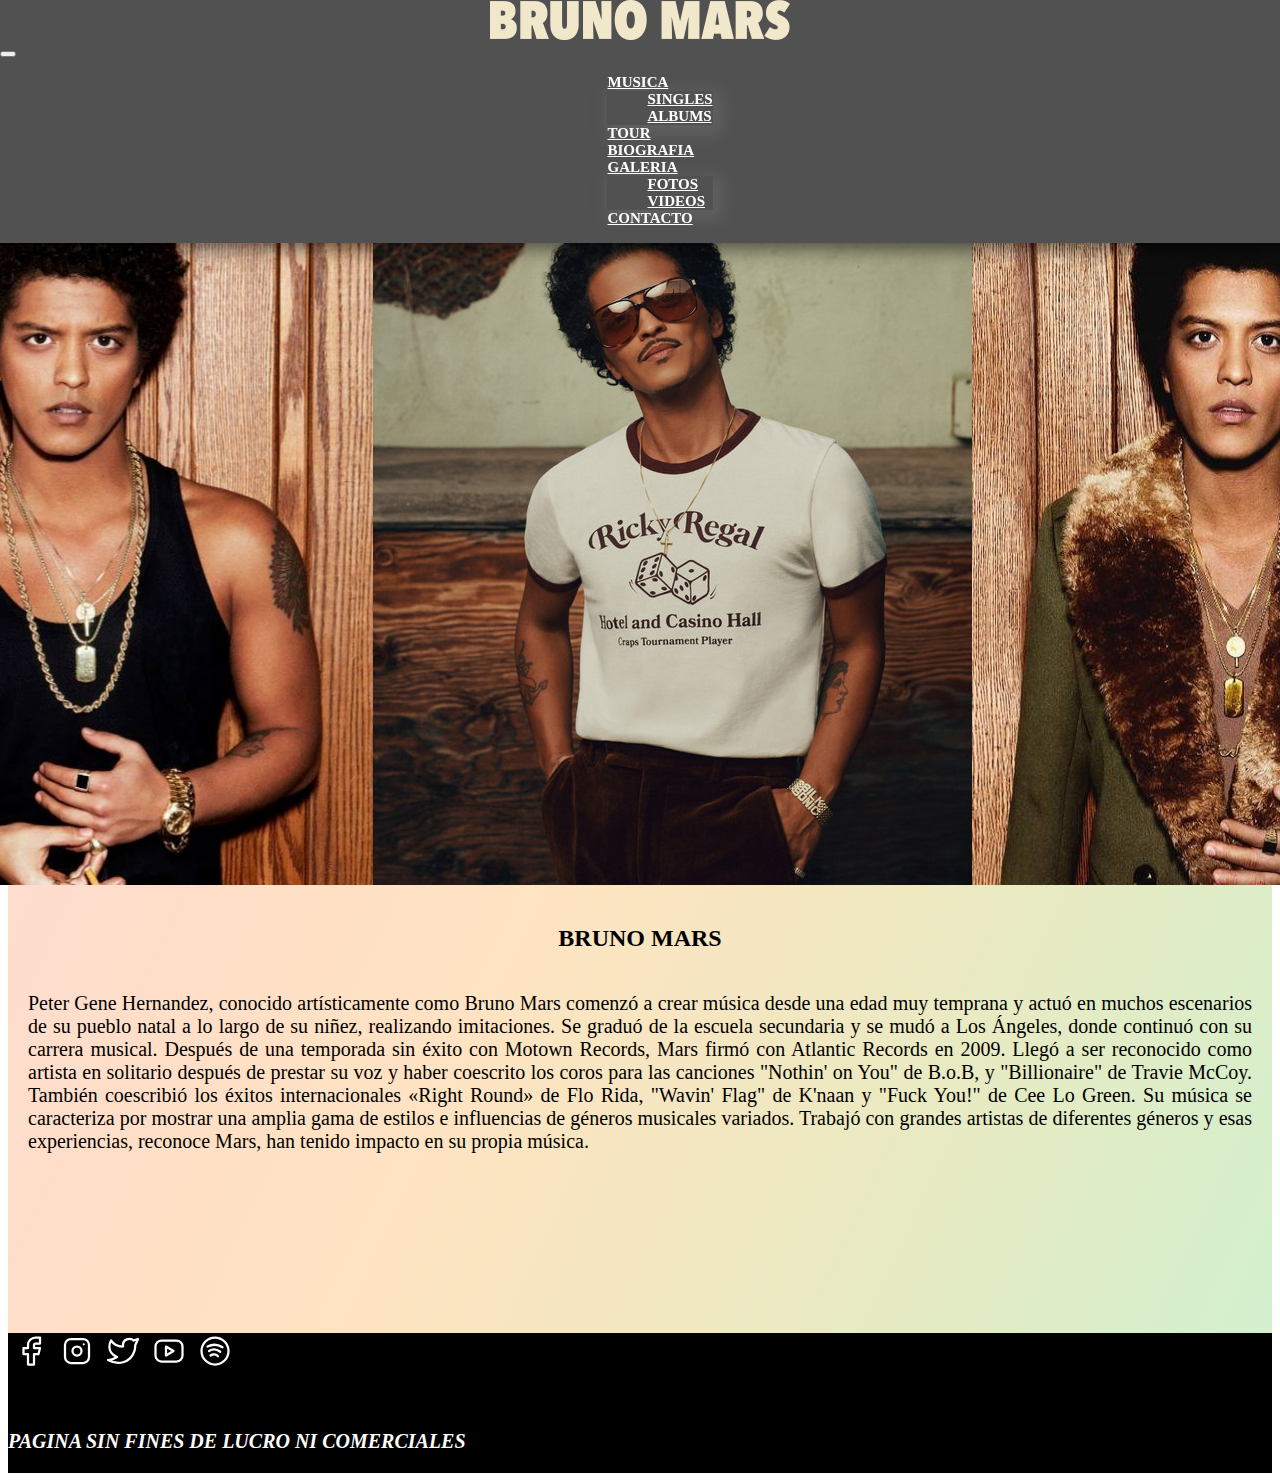
==== commit 25cca9af: "Cuarto Commmit" ====
--- a/pages/biografia.html
+++ b/pages/biografia.html
@@ -13,67 +13,61 @@
     <link rel="preconnect" href="https://fonts.googleapis.com">
     <link rel="preconnect" href="https://fonts.gstatic.com" crossorigin>
     <link href="https://fonts.googleapis.com/css2?family=Montserrat:wght@200&family=Roboto:wght@500&display=swap" rel="stylesheet">
-    <link rel="stylesheet" href="/css/styles.css">
+    <link rel="stylesheet" href="/css/pruebacss.css">
   </head>
   <body>
     <div class="container-fluid">
-        <header class="row header">
-            <div class="logo col-lg-3">
-                <a href="../index.html">
-                    <img src="/images/brunomarslogoheader.png" alt="logo Bruno Mars">
-                </a>
-            </div>
+        <nav class="row navbar navbar-expand-lg navbar-light">
+            <div class="container-fluid col-lg-12 navPrincipal">
+                <div class="col-lg-6">
+                    <a class="navbar-brand" href="/index.html">
+                        <img src="/images/brunomarslogoheader.png" class="img-fluid" alt="..."> 
+                    </a>
+                </div>
+                
+                <button class="navbar-toggler" type="button" data-bs-toggle="collapse" data-bs-target="#navbarNavDropdown" aria-controls="navbarNavDropdown" aria-expanded="false" aria-label="Toggle navigation">
+                    <span class="navbar-toggler-icon"></span>
+                </button>
 
-            <div class="navegacion col-lg-6">
-                <nav>
-                    <ul class="nav-menu">
-                        <li class="nav-menu--musica">
-                            <a class="nav-menu__item" href="musica.html">Musica</a>
+                <div class="collapse navbar-collapse navegacionCentrar col-lg-6 col-sm-6" id="navbarNavDropdown">
+                    <ul class="navbar-nav">
+                        <li class="nav-item dropdown">
+                            <a class="nav-link dropdown-toggle" style="color:white;" href="/pages/musica.html" id="navbarDropdownMenuLink" role="button" data-bs-toggle="dropdown" aria-expanded="false">Musica</a>
 
-                            <ul class="nav-subMenu">
-                                <li>
-                                    <a class="nav-menu__item" href="musica.html#singles">Singles</a>
-                                </li>
-        
-                                <li>
-                                    <a class="nav-menu__item" href="musica.html#albums">Albums</a>
-                                </li>
+                            <ul class="dropdown-menu" aria-labelledby="navbarDropdownMenuLink">
+                                <li><a class="dropdown-item" href="/pages/musica.html#singles">Singles</a></li>
+                                <li><a class="dropdown-item" href="/pages/musica.html#albums">Albums</a></li>
                             </ul>
                         </li>
 
-                        <li>
-                            <a class="nav-menu__item" href="tour.html">Tour</a>
-                        </li>
-                        
-                        <li>
-                            <a class="nav-menu__item" href="biografia.html">Biografia</a>
-                        </li>
-                        
-                        <li class="nav-menu--musica">
-                            <a class="nav-menu__item" href="galeria.html">Galeria</a>
-
-                            <ul class="nav-subMenu">
-                                <li>
-                                    <a class="nav-menu__item" href="galeria.html#fotos">Fotos</a>
-                                </li>
-        
-                                <li>
-                                    <a class="nav-menu__item" href="galeria.html#videos">Videos</a>
-                                </li>
-                            </ul> 
+                        <li class="nav-item">
+                            <a class="nav-link" style="color:white;" href="/pages/tour.html">Tour</a>
                         </li>
 
-                        <li>
-                            <a class="nav-menu__item" href="contacto.html">Contacto</a>
+                        <li class="nav-item">
+                            <a class="nav-link" style="color: white;" href="/pages/biografia.html">Biografia</a>
                         </li>
-                    </ul>
-                </nav>
+
+                        <li class="nav-item dropdown">
+                            <a class="nav-link dropdown-toggle" style="color: white;" href="/pages/galeria.html" id="navbarDropdownMenuLink" role="button" data-bs-toggle="dropdown" aria-expanded="false">Galeria</a>
+
+                            <ul class="dropdown-menu" aria-labelledby="navbarDropdownMenuLink">
+                                <li><a class="dropdown-item" href="/pages/galeria.html#fotos">Fotos</a></li>
+                                <li><a class="dropdown-item" href="/pages/galeria.html#videos">Videos</a></li>
+                            </ul>
+                        </li>
+
+                        <li class="nav-item">
+                            <a class="nav-link" style="color: white;" href="/pages/contacto.html">Contacto</a>
+                        </li>
+                    </ul> 
+                </div>
             </div>
-        </header>
+        </nav>
 
         <main class="row main__biografia">
             <article class="biografia">
-                <div class="row imagenes">
+                <div class="row biografia__imagenes">
                     <img src="/images/Foto Biografia 4-masChica.jpg" class="img-fluid p-3 col-lg-4 col-md-12 col-sm-12" alt="...">
                     <img src="/images/BrunoMars Biografia Imagen 3.jpg" class="img-fluid p-3 col-lg-4 col-md-12 col-sm-12" alt="...">
                     <img src="/images/Foto Biografia 5.jpg" class="img-fluid p-3 col-lg-4  col-md-12 col-sm-12" alt="...">
@@ -86,8 +80,8 @@
                         temprana y actuó en muchos escenarios de su pueblo natal a lo largo de su niñez, realizando imitaciones. Se graduó de la escuela secundaria y se mudó a
                         Los Ángeles, donde continuó con su carrera musical. Después de una temporada sin éxito con Motown Records, Mars firmó con Atlantic
                         Records en 2009. Llegó a ser reconocido como artista en solitario después de prestar su voz y haber coescrito los coros para las
-                        canciones «Nothin' on You» de B.o.B, y «Billionaire» de Travie McCoy. También coescribió los éxitos internacionales «Right Round» de
-                        Flo Rida, «Wavin' Flag» de K'naan y «Fuck You!» de Cee Lo Green. Su música se caracteriza por mostrar una amplia gama de estilos e
+                        canciones "Nothin' on You" de B.o.B, y "Billionaire" de Travie McCoy. También coescribió los éxitos internacionales «Right Round» de
+                        Flo Rida, "Wavin' Flag" de K'naan y "Fuck You!" de Cee Lo Green. Su música se caracteriza por mostrar una amplia gama de estilos e
                         influencias de géneros musicales variados. Trabajó con grandes artistas de diferentes géneros y esas experiencias, reconoce Mars, han
                         tenido impacto en su propia música.</p>
                 </div> 
--- a/css/pruebacss.css
+++ b/css/pruebacss.css
@@ -0,0 +1,609 @@
+body {
+  font-family: "Segoe UI"; }
+
+li {
+  list-style: none; }
+
+.navegacionCentrar {
+  display: flex;
+  justify-content: center; }
+
+.navbar {
+  background-color: #525151;
+  position: fixed;
+  top: 0;
+  left: 0;
+  width: 100%;
+  box-shadow: 2px 9px 17px -2px rgba(0, 0, 0, 0.52);
+  -webkit-box-shadow: 2px 9px 17px -2px rgba(0, 0, 0, 0.52);
+  -moz-box-shadow: 2px 9px 17px -2px rgba(0, 0, 0, 0.52); }
+
+.navbar-brand {
+  display: flex;
+  justify-content: center; }
+
+.dropdown-menu {
+  background-color: #525151;
+  box-shadow: 5px 5px 15px 5px rgba(112, 112, 112, 0.48); }
+
+.dropdown-item {
+  color: white; }
+  .dropdown-item:hover {
+    color: black; }
+
+.nav-item {
+  font-size: 15px;
+  text-transform: uppercase;
+  font-weight: bold; }
+
+.navbar-toggler-icon {
+  color: white; }
+
+.imagenPrincipalIndex {
+  padding: 0; }
+
+.main__partePrincipal {
+  padding-right: 0;
+  background-image: linear-gradient(115deg, #ffdadf 0, #ffdada 6.25%, #ffdbd5 12.5%, #ffdcd1 18.75%, #ffddcd 25%, #ffdec9 31.25%, #ffe0c6 37.5%, #ffe1c4 43.75%, #ffe3c2 50%, #fae5c1 56.25%, #f5e6c1 62.5%, #f0e8c1 68.75%, #eaeac2 75%, #e4ebc4 81.25%, #deedc7 87.5%, #d8eeca 93.75%, #d3efce 100%); }
+
+.ultimaMusica {
+  text-align: center;
+  display: flex;
+  justify-content: center;
+  height: 1000px;
+  position: relative; }
+
+.ultimoAlbumCancion {
+  display: flex;
+  flex-direction: column;
+  justify-content: center; }
+
+.imagenUltimoAlbum {
+  display: flex;
+  justify-content: center; }
+
+.ultimaMusica__titulos {
+  padding-top: 20px;
+  padding-bottom: 15px; }
+
+.ultimaMusica__titulos--fecha {
+  color: #1f1f1e;
+  font-family: 'Montserrat', sans-serif;
+  font-size: 15px;
+  font-weight: 600; }
+
+.ultimaMusica__titulos--nombre {
+  display: inline-block;
+  font-family: 'Roboto', sans-serif;
+  font-size: 28px;
+  text-transform: uppercase;
+  padding-top: 10px; }
+
+.boton-verTodos, .albumEspecifico__boton {
+  border: solid 1px black;
+  padding: 5px 10px;
+  text-decoration: none;
+  text-transform: uppercase;
+  font-size: 12px; }
+
+.ultimaMusica__links--VerTodos {
+  display: inline-block;
+  border: solid 1px black;
+  color: #1f1f1e;
+  padding: 5px 10px;
+  margin-top: 30px;
+  text-decoration: none;
+  text-transform: uppercase;
+  font-size: 12px; }
+  .ultimaMusica__links--VerTodos:hover {
+    transition: 1s;
+    background-color: black;
+    color: white; }
+
+.ultimaMusica__links--Reproducir {
+  display: block;
+  text-transform: uppercase;
+  font-size: 14px;
+  color: black;
+  font-weight: bold;
+  text-decoration: underline; }
+  .ultimaMusica__links--Reproducir:hover {
+    color: black; }
+
+.proximosShows {
+  height: 1000px;
+  display: flex;
+  justify-content: center;
+  align-items: center;
+  padding: 0 50px;
+  position: relative; }
+
+.proximosShowsGeneral {
+  display: block;
+  text-align: center;
+  width: 700px; }
+
+.shows__titulo {
+  margin: 80px 0; }
+
+.shows__titulo--item {
+  display: inline-block;
+  padding: 0px 17px;
+  background-color: #e6a467;
+  font-size: 30px;
+  font-style: italic;
+  letter-spacing: 10px;
+  color: white;
+  text-align: center;
+  margin-bottom: 0; }
+
+.shows__item {
+  display: flex;
+  flex-direction: row;
+  justify-content: space-between;
+  margin: 10px 0; }
+
+.shows__fechas--item {
+  padding-top: 10px;
+  padding-bottom: 25px;
+  padding-right: 25px;
+  padding-left: 25px;
+  background-color: #e6a467;
+  text-align: center;
+  font-style: italic;
+  color: white;
+  display: inline-block;
+  margin-bottom: 0;
+  width: 90px; }
+  .shows__fechas--item span {
+    display: block;
+    font-size: 30px;
+    line-height: 20px; }
+
+.shows__ciudad--item {
+  letter-spacing: 1px;
+  font-style: italic;
+  font-family: 'Segoe UI', Tahoma, Geneva, Verdana, sans-serif;
+  display: flex;
+  justify-content: center;
+  align-items: center;
+  margin-bottom: 0;
+  text-align: center; }
+
+.shows__tickets--item {
+  margin-bottom: 0;
+  display: flex;
+  justify-content: center;
+  align-items: center;
+  font-size: 18px; }
+  .shows__tickets--item a {
+    text-decoration: none;
+    font-style: italic;
+    color: #e6a467; }
+
+.proximosShows__links--VerTodos {
+  display: inline-block;
+  border: solid 1px black;
+  color: #1f1f1e;
+  padding: 5px 10px;
+  margin-top: 30px;
+  text-decoration: none;
+  text-transform: uppercase;
+  font-size: 12px; }
+  .proximosShows__links--VerTodos:hover {
+    transition: 1s;
+    background-color: black;
+    color: white; }
+
+.footer {
+  background-color: black;
+  line-height: 60px; }
+
+.footer__iconos {
+  display: flex;
+  flex-direction: row;
+  justify-content: left;
+  align-items: center; }
+
+.footer__iconos--item {
+  padding: 0 5px; }
+
+.footer__titulo {
+  text-align: left; }
+
+.footer__titulo--texto {
+  display: inline-block;
+  color: white;
+  font-size: 20px;
+  font-style: italic;
+  text-transform: uppercase;
+  margin-bottom: 0; }
+
+.albumesGeneral {
+  display: flex;
+  justify-content: center; }
+
+.singlesGeneral {
+  display: flex;
+  justify-content: center; }
+
+.musica__tituloGeneral {
+  text-align: center;
+  font-size: 40px;
+  margin-bottom: 60px;
+  text-transform: uppercase;
+  font-weight: bold;
+  font-style: italic; }
+
+.contenedor {
+  padding: 100px 0;
+  background-image: linear-gradient(115deg, #ffdadf 0, #ffdada 6.25%, #ffdbd5 12.5%, #ffdcd1 18.75%, #ffddcd 25%, #ffdec9 31.25%, #ffe0c6 37.5%, #ffe1c4 43.75%, #ffe3c2 50%, #fae5c1 56.25%, #f5e6c1 62.5%, #f0e8c1 68.75%, #eaeac2 75%, #e4ebc4 81.25%, #deedc7 87.5%, #d8eeca 93.75%, #d3efce 100%); }
+
+.musica__albums {
+  display: grid;
+  grid-template-columns: repeat(4, 1fr);
+  gap: 70px;
+  margin-top: 30px;
+  margin-bottom: 100px; }
+
+.albumEspecifico {
+  text-align: left; }
+  .albumEspecifico img {
+    width: 320px;
+    height: 320px; }
+
+.albumEspecifico__titulo {
+  padding: 20px 0;
+  font-size: 22px; }
+
+.albumEspecifico__boton:hover {
+  transition: 1s;
+  background-color: white;
+  color: black; }
+
+.btn-album {
+  background-color: black; }
+
+.btn-single {
+  background-color: white; }
+
+.texto-album {
+  color: black; }
+
+.texto-single {
+  color: white; }
+
+.musica__singles {
+  display: grid;
+  grid-template-columns: repeat(4, 1fr);
+  grid-template-rows: repeat(2, 1fr);
+  gap: 70px;
+  margin-top: 30px;
+  margin-bottom: 180px;
+  row-gap: 50px; }
+
+.imagenPrincipalTour {
+  padding: 0; }
+
+.proximosShows__tour {
+  height: 1000px;
+  display: flex;
+  justify-content: center;
+  align-items: center;
+  background-image: linear-gradient(115deg, #ffdadf 0, #ffdada 6.25%, #ffdbd5 12.5%, #ffdcd1 18.75%, #ffddcd 25%, #ffdec9 31.25%, #ffe0c6 37.5%, #ffe1c4 43.75%, #ffe3c2 50%, #fae5c1 56.25%, #f5e6c1 62.5%, #f0e8c1 68.75%, #eaeac2 75%, #e4ebc4 81.25%, #deedc7 87.5%, #d8eeca 93.75%, #d3efce 100%); }
+
+.shows__tickets--item--tour {
+  margin-bottom: 0;
+  display: flex;
+  justify-content: center;
+  align-items: center;
+  font-size: 18px; }
+  .shows__tickets--item--tour a {
+    text-decoration: none;
+    font-style: italic;
+    color: black; }
+
+.main__biografia {
+  background-image: linear-gradient(115deg, #ffdadf 0, #ffdada 6.25%, #ffdbd5 12.5%, #ffdcd1 18.75%, #ffddcd 25%, #ffdec9 31.25%, #ffe0c6 37.5%, #ffe1c4 43.75%, #ffe3c2 50%, #fae5c1 56.25%, #f5e6c1 62.5%, #f0e8c1 68.75%, #eaeac2 75%, #e4ebc4 81.25%, #deedc7 87.5%, #d8eeca 93.75%, #d3efce 100%);
+  padding: 100px 0; }
+
+.biografia {
+  margin-top: 50px;
+  margin-bottom: 80px;
+  margin-left: 0;
+  margin-right: 0; }
+
+.biografia__imagenes {
+  display: flex;
+  justify-content: center; }
+
+.biografia__titulo {
+  display: block;
+  text-align: center;
+  margin: 40px 0;
+  font-weight: bold;
+  text-transform: uppercase;
+  color: black; }
+
+.biografia-texto {
+  display: flex;
+  justify-content: center; }
+
+.biografia__parrafo {
+  text-align: justify;
+  font-size: 20px;
+  margin: 0 20px;
+  color: black; }
+
+.main {
+  background-image: linear-gradient(115deg, #ffdadf 0, #ffdada 6.25%, #ffdbd5 12.5%, #ffdcd1 18.75%, #ffddcd 25%, #ffdec9 31.25%, #ffe0c6 37.5%, #ffe1c4 43.75%, #ffe3c2 50%, #fae5c1 56.25%, #f5e6c1 62.5%, #f0e8c1 68.75%, #eaeac2 75%, #e4ebc4 81.25%, #deedc7 87.5%, #d8eeca 93.75%, #d3efce 100%);
+  padding: 100px 0; }
+
+#fotos {
+  padding-bottom: 100px; }
+
+.galeria__titulo {
+  text-align: center;
+  margin: 40px 0;
+  font-size: 40px;
+  font-weight: bold;
+  text-transform: uppercase;
+  font-style: italic; }
+
+.galeria__fotos {
+  display: flex;
+  justify-content: center;
+  padding: 0;
+  margin: 0; }
+
+.fotos__item {
+  transition: transform 2s; }
+  .fotos__item:hover {
+    transform: scale(1.5); }
+
+#videos {
+  padding: 0; }
+
+.grid-videos {
+  display: grid;
+  grid-template-columns: repeat(2, 1fr);
+  grid-template-rows: repeat(2, 1fr);
+  gap: 20px;
+  margin: 30px 10px; }
+  .grid-videos iframe {
+    display: flex;
+    justify-content: center; }
+
+.videos__item {
+  width: 400px;
+  height: 200px; }
+
+.videosParticular {
+  display: flex;
+  justify-content: center; }
+
+.videosGeneral {
+  background-color: #eeeeee;
+  display: flex;
+  justify-content: center;
+  padding: 100px 0; }
+
+.videosTitulos {
+  display: flex;
+  flex-direction: column;
+  justify-content: center; }
+
+.video {
+  text-align: right; }
+
+.mainGeneralContacto {
+  justify-content: center;
+  background-image: linear-gradient(115deg, #ffdadf 0, #ffdada 6.25%, #ffdbd5 12.5%, #ffdcd1 18.75%, #ffddcd 25%, #ffdec9 31.25%, #ffe0c6 37.5%, #ffe1c4 43.75%, #ffe3c2 50%, #fae5c1 56.25%, #f5e6c1 62.5%, #f0e8c1 68.75%, #eaeac2 75%, #e4ebc4 81.25%, #deedc7 87.5%, #d8eeca 93.75%, #d3efce 100%);
+  padding: 80px 0; }
+
+.formularioGeneral {
+  margin: 150px 100px;
+  border: solid 0px black;
+  border-radius: 10px;
+  padding: 50px 0px;
+  background-color: white;
+  box-shadow: 3px 3px 62px 6px rgba(0, 0, 0, 0.37);
+  -webkit-box-shadow: 3px 3px 62px 6px rgba(0, 0, 0, 0.37);
+  -moz-box-shadow: 3px 3px 62px 6px rgba(0, 0, 0, 0.37); }
+
+.formulario_keloke {
+  display: flex;
+  justify-content: center; }
+
+.formularioEdicion {
+  display: grid;
+  grid-template-columns: repeat(2, 1fr);
+  grid-template-rows: repeat(2, 1fr);
+  column-gap: 20px; }
+
+.formulario__mensaje {
+  grid-column: 1/3;
+  grid-row: 2/3; }
+
+.formulario__tituloUno {
+  text-align: center;
+  padding: 10px 0;
+  font-weight: bold;
+  font-size: 25px;
+  letter-spacing: 15px;
+  font-style: italic;
+  color: #e6a467; }
+
+.formulario__tituloDos {
+  text-align: center;
+  text-transform: uppercase;
+  padding-top: 10px;
+  padding-bottom: 30px;
+  font-size: 15px;
+  font-style: italic;
+  opacity: .5;
+  word-spacing: 5px; }
+
+.form-control {
+  border: none;
+  border-radius: 15px;
+  padding: 15px;
+  background-color: #e8e8e8;
+  box-shadow: 6px 6px 12px #ffffff, -6px -6px 12px #c5c5c5;
+  font-size: medium;
+  font-weight: bold;
+  font-style: italic;
+  text-transform: uppercase;
+  letter-spacing: 1px; }
+  .form-control:focus {
+    outline-color: white;
+    place-content: "Enter your message!"; }
+
+.form-label {
+  font-style: italic;
+  text-transform: uppercase;
+  letter-spacing: 1px;
+  font-weight: 500;
+  opacity: .5;
+  color: #e6a467; }
+
+.boton {
+  display: flex;
+  justify-content: center; }
+
+.boton__item {
+  margin: 50px 0;
+  padding: 1.3em 3em;
+  font-size: 15px;
+  letter-spacing: 2.5px;
+  font-weight: bold;
+  font-style: italic;
+  text-transform: uppercase;
+  color: grey;
+  background-color: #fff;
+  border: none;
+  border-radius: 45px;
+  box-shadow: 0px 15px 15px rgba(0, 0, 0, 0.1);
+  transition: all 0.3s ease 0s;
+  cursor: pointer;
+  outline: none; }
+  .boton__item:hover {
+    background-color: #e6a467;
+    box-shadow: 0px 15px 20px #e6a467;
+    color: #fff;
+    transform: translateY(-7px); }
+  .boton__item:active {
+    transform: translateY(-1px); }
+
+@media (max-width: 1450px) {
+  .musica__albums {
+    display: grid;
+    grid-template-columns: repeat(2, 1fr);
+    grid-template-rows: repeat(2, 1fr); }
+  .musica__singles {
+    display: grid;
+    grid-template-columns: repeat(2, 1fr);
+    grid-template-rows: repeat(4, 1fr); }
+  .albumEspecifico {
+    text-align: center; }
+  .imagenes--item {
+    height: 500px; } }
+
+@media (max-width: 992px) {
+  .ultimaMusica {
+    height: 700px; }
+  .proximosShows {
+    height: 700px; }
+  .navegacionCentrar {
+    margin-top: 20px;
+    justify-content: left; }
+  .navbar-brand {
+    justify-content: left;
+    margin-right: 0; }
+  .navPrincipal {
+    padding-left: 5px;
+    padding-right: 5px; }
+  .ultimaMusica {
+    width: 100%; }
+  .proximosShows {
+    width: 100%; }
+  .footer__titulo {
+    text-align: center; }
+  .footer__iconos {
+    justify-content: center; }
+  .imagenes--item {
+    height: 300px; }
+  .fotos__item {
+    transition: none; }
+    .fotos__item:hover {
+      transform: none; }
+  .video {
+    text-align: center; }
+  .videosTitulos {
+    text-align: center; }
+  .videosGeneral {
+    background-color: antiquewhite;
+    display: flex;
+    flex-direction: column;
+    justify-content: center; }
+  .grid-videos {
+    grid-template-columns: 1fr;
+    grid-template-rows: 1fr; } }
+
+@media (max-width: 750px) {
+  .musica__albums {
+    display: grid;
+    grid-template-columns: 1fr;
+    grid-template-rows: 1fr; }
+  .musica__singles {
+    display: grid;
+    grid-template-columns: 1fr;
+    grid-template-rows: 1fr; }
+  .albumEspecifico {
+    text-align: center; }
+  .formularioEdicion {
+    grid-template-rows: repeat(3, 1fr);
+    column-gap: 0; }
+  .formulario__mensaje {
+    grid-column: 1/3;
+    grid-row: 3/4; }
+  .formulario__email {
+    grid-column: 1/3;
+    grid-row: 1/2; }
+  .formulario__nombre {
+    grid-column: 1/3;
+    grid-row: 2/3; } }
+
+@media (max-width: 600px) {
+  .video iframe {
+    width: 460px;
+    height: 215px; } }
+
+@media (max-width: 540px) {
+  .ultimaMusica__imagen {
+    height: 334px;
+    width: 334px; }
+  .shows__item {
+    flex-direction: column;
+    align-items: center;
+    margin-bottom: 50px; }
+  .shows__ciudad--item {
+    margin-top: 5px;
+    margin-bottom: 15px;
+    width: 300px; }
+  .proximosShows {
+    height: 1200px; }
+  .proximosShows__tour {
+    height: 2000px; }
+  .imagenes--item {
+    height: 350px;
+    margin-bottom: 20px; }
+  .biografia__parrafo {
+    text-align: justify;
+    font-size: 15px; }
+  .footer__titulo--texto {
+    font-size: 15px; }
+  .formularioGeneral {
+    margin: 50px; }
+  .form-control {
+    font-size: small; } }
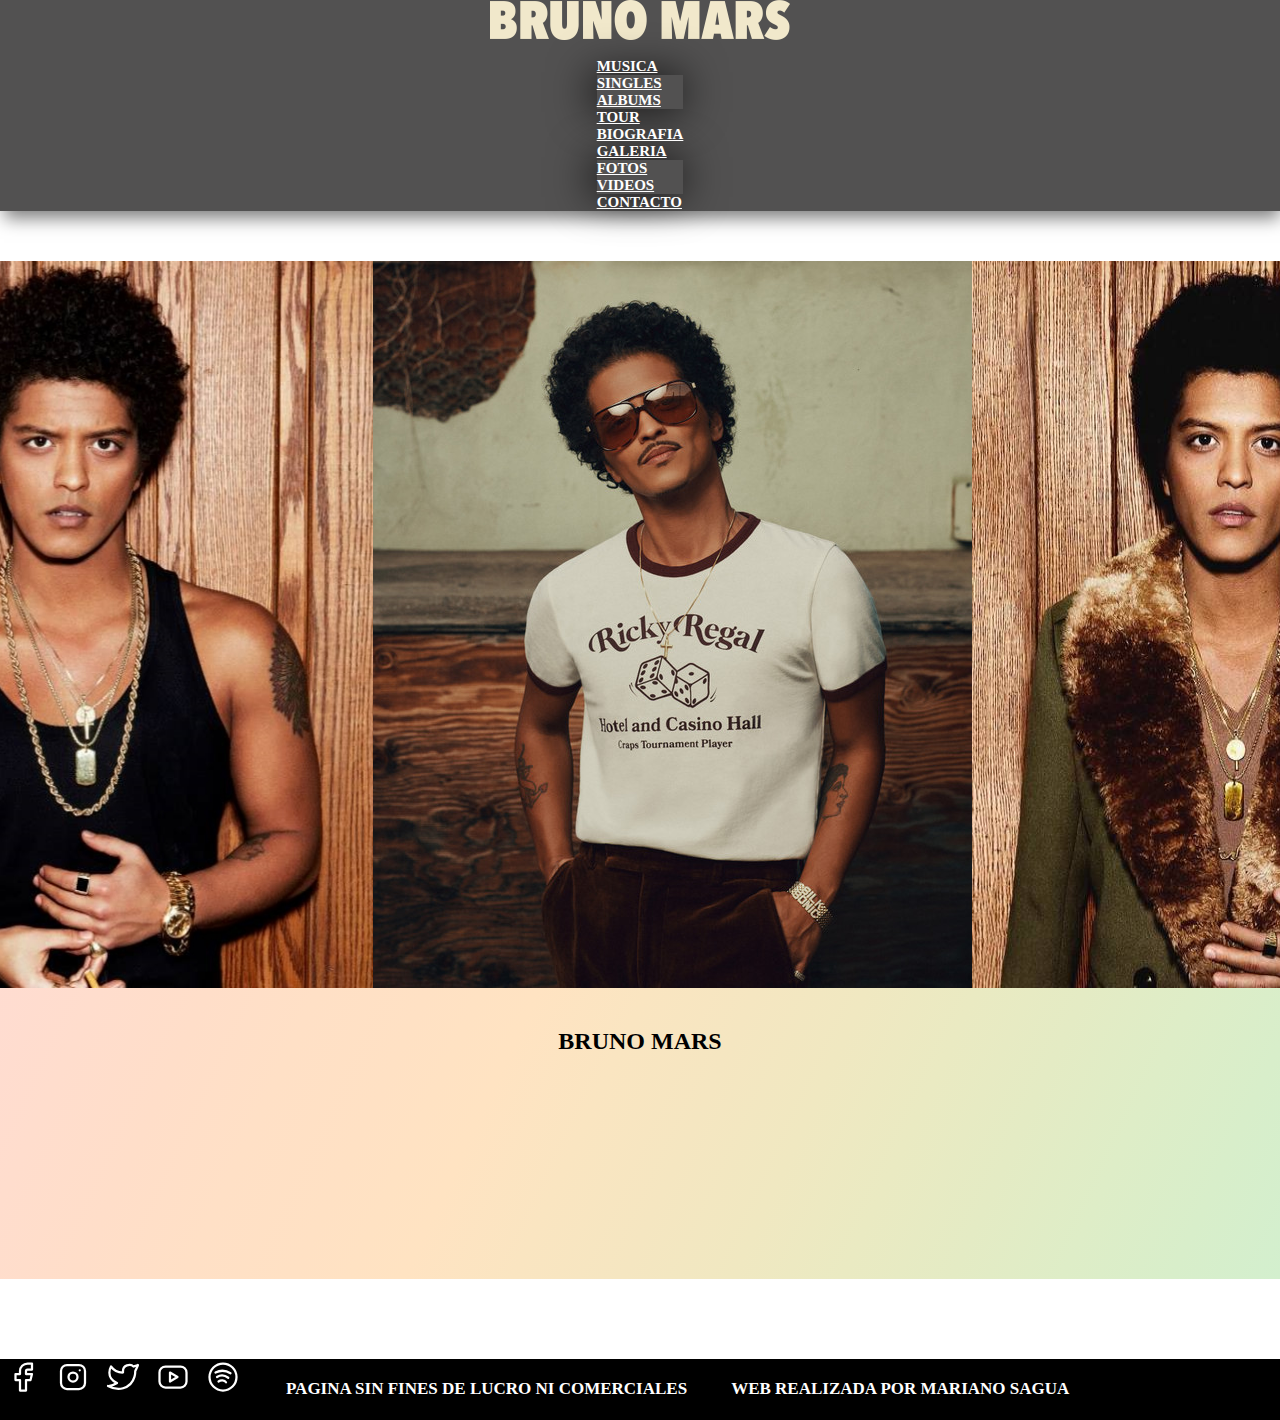
==== commit baf6b5ed: "Quinto Commit" ====
--- a/pages/biografia.html
+++ b/pages/biografia.html
@@ -13,6 +13,7 @@
     <link rel="preconnect" href="https://fonts.googleapis.com">
     <link rel="preconnect" href="https://fonts.gstatic.com" crossorigin>
     <link href="https://fonts.googleapis.com/css2?family=Montserrat:wght@200&family=Roboto:wght@500&display=swap" rel="stylesheet">
+    <link href="https://unpkg.com/aos@2.3.1/dist/aos.css" rel="stylesheet">
     <link rel="stylesheet" href="/css/pruebacss.css">
   </head>
   <body>
@@ -68,15 +69,15 @@
         <main class="row main__biografia">
             <article class="biografia">
                 <div class="row biografia__imagenes">
-                    <img src="/images/Foto Biografia 4-masChica.jpg" class="img-fluid p-3 col-lg-4 col-md-12 col-sm-12" alt="...">
-                    <img src="/images/BrunoMars Biografia Imagen 3.jpg" class="img-fluid p-3 col-lg-4 col-md-12 col-sm-12" alt="...">
-                    <img src="/images/Foto Biografia 5.jpg" class="img-fluid p-3 col-lg-4  col-md-12 col-sm-12" alt="...">
+                    <img data-aos="fade-right" src="/images/Foto Biografia 4-masChica.jpg" class="img-fluid p-3 col-lg-4 col-md-12 col-sm-12" alt="...">
+                    <img data-aos="fade-up" src="/images/BrunoMars Biografia Imagen 3.jpg" class="img-fluid p-3 col-lg-4 col-md-12 col-sm-12" alt="...">
+                    <img data-aos="fade-left" src="/images/Foto Biografia 5.jpg" class="img-fluid p-3 col-lg-4  col-md-12 col-sm-12" alt="...">
                 </div>
 
                 <h2 class="biografia__titulo">Bruno Mars</h2>
 
                 <div class="biografia-texto">
-                    <p class="biografia__parrafo">Peter Gene Hernandez, conocido artísticamente como Bruno Mars comenzó a crear música desde una edad muy
+                    <p  data-aos="zoom-in" class="biografia__parrafo">Peter Gene Hernandez, conocido artísticamente como Bruno Mars comenzó a crear música desde una edad muy
                         temprana y actuó en muchos escenarios de su pueblo natal a lo largo de su niñez, realizando imitaciones. Se graduó de la escuela secundaria y se mudó a
                         Los Ángeles, donde continuó con su carrera musical. Después de una temporada sin éxito con Motown Records, Mars firmó con Atlantic
                         Records en 2009. Llegó a ser reconocido como artista en solitario después de prestar su voz y haber coescrito los coros para las
@@ -90,66 +91,74 @@
         </main>
     
         <footer class="row footer">
-            <div class="footer__iconos col-lg-2">
-                <div class="footer__iconos--item">
-                    <a href="https://es-la.facebook.com/brunomars/" target="_blank">
-                        <svg xmlns="http://www.w3.org/2000/svg" class="icon icon-tabler icon-tabler-brand-facebook" width="36" height="36" viewBox="0 0 24 24" stroke-width="1.5" stroke="#ffffff" fill="none" stroke-linecap="round" stroke-linejoin="round">
-                            <path stroke="none" d="M0 0h24v24H0z" fill="none"/>
-                            <path d="M7 10v4h3v7h4v-7h3l1 -4h-4v-2a1 1 0 0 1 1 -1h3v-4h-3a5 5 0 0 0 -5 5v2h-3" />
-                        </svg>
-                    </a>
+            <div class="contenedor__footer">
+                <div class="footer__iconos">
+                    <div class="footer__iconos--item">
+                        <a href="https://es-la.facebook.com/brunomars/" target="_blank">
+                            <svg xmlns="http://www.w3.org/2000/svg" class="icon icon-tabler icon-tabler-brand-facebook" width="36" height="36" viewBox="0 0 24 24" stroke-width="1.5" stroke="#ffffff" fill="none" stroke-linecap="round" stroke-linejoin="round">
+                                <path stroke="none" d="M0 0h24v24H0z" fill="none"/>
+                                <path d="M7 10v4h3v7h4v-7h3l1 -4h-4v-2a1 1 0 0 1 1 -1h3v-4h-3a5 5 0 0 0 -5 5v2h-3" />
+                            </svg>
+                        </a>
+                    </div>
+                
+                    <div class="footer__iconos--item">
+                        <a href="https://www.instagram.com/brunomars/" target="_blank">
+                            <svg xmlns="http://www.w3.org/2000/svg" class="icon icon-tabler icon-tabler-brand-instagram" width="36" height="36" viewBox="0 0 24 24" stroke-width="1.5" stroke="#ffffff" fill="none" stroke-linecap="round" stroke-linejoin="round">
+                                <path stroke="none" d="M0 0h24v24H0z" fill="none"/>
+                                <rect x="4" y="4" width="16" height="16" rx="4" />
+                                <circle cx="12" cy="12" r="3" />
+                                <line x1="16.5" y1="7.5" x2="16.5" y2="7.501" />
+                            </svg>
+                        </a>
+                    </div>
+                
+                    <div class="footer__iconos--item">
+                        <a href="https://twitter.com/BrunoMars" target="_blank">
+                            <svg xmlns="http://www.w3.org/2000/svg" class="icon icon-tabler icon-tabler-brand-twitter" width="36" height="36" viewBox="0 0 24 24" stroke-width="1.5" stroke="#ffffff" fill="none" stroke-linecap="round" stroke-linejoin="round">
+                                <path stroke="none" d="M0 0h24v24H0z" fill="none"/>
+                                <path d="M22 4.01c-1 .49 -1.98 .689 -3 .99c-1.121 -1.265 -2.783 -1.335 -4.38 -.737s-2.643 2.06 -2.62 3.737v1c-3.245 .083 -6.135 -1.395 -8 -4c0 0 -4.182 7.433 4 11c-1.872 1.247 -3.739 2.088 -6 2c3.308 1.803 6.913 2.423 10.034 1.517c3.58 -1.04 6.522 -3.723 7.651 -7.742a13.84 13.84 0 0 0 .497 -3.753c-.002 -.249 1.51 -2.772 1.818 -4.013z" />
+                            </svg>
+                        </a>
+                    </div>
+                
+                    <div class="footer__iconos--item">
+                        <a href="https://www.youtube.com/channel/UCoUM-UJ7rirJYP8CQ0EIaHA" target="_blank">
+                            <svg xmlns="http://www.w3.org/2000/svg" class="icon icon-tabler icon-tabler-brand-youtube" width="36" height="36" viewBox="0 0 24 24" stroke-width="1.5" stroke="#ffffff" fill="none" stroke-linecap="round" stroke-linejoin="round">
+                                <path stroke="none" d="M0 0h24v24H0z" fill="none"/>
+                                <rect x="3" y="5" width="18" height="14" rx="4" />
+                                <path d="M10 9l5 3l-5 3z" />
+                            </svg>
+                        </a>
+                    </div>
+                    
+                    <div class="footer__iconos--item">
+                        <a href="https://open.spotify.com/artist/0du5cEVh5yTK9QJze8zA0C" target="_blank">
+                            <svg xmlns="http://www.w3.org/2000/svg" class="icon icon-tabler icon-tabler-brand-spotify" width="36" height="36" viewBox="0 0 24 24" stroke-width="1.5" stroke="#ffffff" fill="none" stroke-linecap="round" stroke-linejoin="round">
+                                <path stroke="none" d="M0 0h24v24H0z" fill="none"/>
+                                <circle cx="12" cy="12" r="9" />
+                                <path d="M8 11.973c2.5 -1.473 5.5 -.973 7.5 .527" />
+                                <path d="M9 15c1.5 -1 4 -1 5 .5" />
+                                <path d="M7 9c2 -1 6 -2 10 .5" />
+                            </svg>
+                        </a>
+                    </div>
                 </div>
-            
-                <div class="footer__iconos--item">
-                    <a href="https://www.instagram.com/brunomars/" target="_blank">
-                        <svg xmlns="http://www.w3.org/2000/svg" class="icon icon-tabler icon-tabler-brand-instagram" width="36" height="36" viewBox="0 0 24 24" stroke-width="1.5" stroke="#ffffff" fill="none" stroke-linecap="round" stroke-linejoin="round">
-                            <path stroke="none" d="M0 0h24v24H0z" fill="none"/>
-                            <rect x="4" y="4" width="16" height="16" rx="4" />
-                            <circle cx="12" cy="12" r="3" />
-                            <line x1="16.5" y1="7.5" x2="16.5" y2="7.501" />
-                        </svg>
-                    </a>
+    
+                <div class="footer__titulo">
+                    <h2 class="footer__titulo--item">Pagina sin fines de lucro ni comerciales</h2>
+                    <h2 class="footer__titulo--item">Web realizada por Mariano Sagua</h2>
                 </div>
-            
-                <div class="footer__iconos--item">
-                    <a href="https://twitter.com/BrunoMars" target="_blank">
-                        <svg xmlns="http://www.w3.org/2000/svg" class="icon icon-tabler icon-tabler-brand-twitter" width="36" height="36" viewBox="0 0 24 24" stroke-width="1.5" stroke="#ffffff" fill="none" stroke-linecap="round" stroke-linejoin="round">
-                            <path stroke="none" d="M0 0h24v24H0z" fill="none"/>
-                            <path d="M22 4.01c-1 .49 -1.98 .689 -3 .99c-1.121 -1.265 -2.783 -1.335 -4.38 -.737s-2.643 2.06 -2.62 3.737v1c-3.245 .083 -6.135 -1.395 -8 -4c0 0 -4.182 7.433 4 11c-1.872 1.247 -3.739 2.088 -6 2c3.308 1.803 6.913 2.423 10.034 1.517c3.58 -1.04 6.522 -3.723 7.651 -7.742a13.84 13.84 0 0 0 .497 -3.753c-.002 -.249 1.51 -2.772 1.818 -4.013z" />
-                        </svg>
-                    </a>
-                </div>
-            
-                <div class="footer__iconos--item">
-                    <a href="https://www.youtube.com/channel/UCoUM-UJ7rirJYP8CQ0EIaHA" target="_blank">
-                        <svg xmlns="http://www.w3.org/2000/svg" class="icon icon-tabler icon-tabler-brand-youtube" width="36" height="36" viewBox="0 0 24 24" stroke-width="1.5" stroke="#ffffff" fill="none" stroke-linecap="round" stroke-linejoin="round">
-                            <path stroke="none" d="M0 0h24v24H0z" fill="none"/>
-                            <rect x="3" y="5" width="18" height="14" rx="4" />
-                            <path d="M10 9l5 3l-5 3z" />
-                        </svg>
-                    </a>
-                </div>
-                
-                <div class="footer__iconos--item">
-                    <a href="https://open.spotify.com/artist/0du5cEVh5yTK9QJze8zA0C" target="_blank">
-                        <svg xmlns="http://www.w3.org/2000/svg" class="icon icon-tabler icon-tabler-brand-spotify" width="36" height="36" viewBox="0 0 24 24" stroke-width="1.5" stroke="#ffffff" fill="none" stroke-linecap="round" stroke-linejoin="round">
-                            <path stroke="none" d="M0 0h24v24H0z" fill="none"/>
-                            <circle cx="12" cy="12" r="9" />
-                            <path d="M8 11.973c2.5 -1.473 5.5 -.973 7.5 .527" />
-                            <path d="M9 15c1.5 -1 4 -1 5 .5" />
-                            <path d="M7 9c2 -1 6 -2 10 .5" />
-                        </svg>
-                    </a>
-                </div>
-            </div>
-    
-            <div class="footer__titulo col-lg-6 offset-lg-1">
-                <h2 class="footer__titulo--texto">Pagina sin fines de lucro ni comerciales</h2>
             </div>
         </footer>
     </div>
     
-    <!-- Option 1: Bootstrap Bundle with Popper -->
+    <script src="https://unpkg.com/aos@2.3.1/dist/aos.js"></script>
+    <script>
+        AOS.init();
+    </script>
+
+    <!-- BOOSTRAP SCRIPT -->
     <script src="https://cdn.jsdelivr.net/npm/bootstrap@5.1.3/dist/js/bootstrap.bundle.min.js" integrity="sha384-ka7Sk0Gln4gmtz2MlQnikT1wXgYsOg+OMhuP+IlRH9sENBO0LRn5q+8nbTov4+1p" crossorigin="anonymous"></script>
   </body>
 </html>
--- a/css/pruebacss.css
+++ b/css/pruebacss.css
@@ -1,3 +1,8 @@
+* {
+  padding: 0;
+  margin: 0;
+  box-sizing: border-box; }
+
 body {
   font-family: "Segoe UI"; }
 
@@ -10,21 +15,23 @@
 
 .navbar {
   background-color: #525151;
-  position: fixed;
-  top: 0;
-  left: 0;
-  width: 100%;
   box-shadow: 2px 9px 17px -2px rgba(0, 0, 0, 0.52);
   -webkit-box-shadow: 2px 9px 17px -2px rgba(0, 0, 0, 0.52);
   -moz-box-shadow: 2px 9px 17px -2px rgba(0, 0, 0, 0.52); }
 
+.navbar button {
+  border: none; }
+
 .navbar-brand {
   display: flex;
   justify-content: center; }
 
 .dropdown-menu {
   background-color: #525151;
-  box-shadow: 5px 5px 15px 5px rgba(112, 112, 112, 0.48); }
+  box-shadow: -3px 0px 40px 4px rgba(0, 0, 0, 0.67);
+  -webkit-box-shadow: -3px 0px 40px 4px rgba(0, 0, 0, 0.67);
+  -moz-box-shadow: -3px 0px 40px 4px rgba(0, 0, 0, 0.67);
+  border: none; }
 
 .dropdown-item {
   color: white; }
@@ -50,8 +57,7 @@
   text-align: center;
   display: flex;
   justify-content: center;
-  height: 1000px;
-  position: relative; }
+  height: 1000px; }
 
 .ultimoAlbumCancion {
   display: flex;
@@ -78,13 +84,6 @@
   font-size: 28px;
   text-transform: uppercase;
   padding-top: 10px; }
-
-.boton-verTodos, .albumEspecifico__boton {
-  border: solid 1px black;
-  padding: 5px 10px;
-  text-decoration: none;
-  text-transform: uppercase;
-  font-size: 12px; }
 
 .ultimaMusica__links--VerTodos {
   display: inline-block;
@@ -110,13 +109,89 @@
   .ultimaMusica__links--Reproducir:hover {
     color: black; }
 
+.albumAnimado--Index {
+  position: relative;
+  width: 426px;
+  height: 427px;
+  perspective: 1000px; }
+  .albumAnimado--Index:hover .front--Index {
+    transform: rotateY(-180deg); }
+  .albumAnimado--Index:hover .back--Index {
+    transform: rotateY(0deg); }
+
+.card--Index {
+  position: absolute;
+  width: 100%;
+  height: 100%;
+  display: grid;
+  place-items: center;
+  color: white;
+  backface-visibility: hidden;
+  font-family: Arial, Helvetica, sans-serif;
+  transform: rotateY(0deg);
+  transform-style: preserve-3d;
+  transition: 1s cubic-bezier(0.4, 0.2, 0.2, 1); }
+
+.front--Index {
+  transform: rotateY(0deg); }
+
+.back--Index {
+  background: #e39d61;
+  transform: rotateY(180deg); }
+  .back--Index h3 {
+    margin: 0;
+    font-size: 25px;
+    font-weight: bold;
+    font-family: 'Segoe UI', Tahoma, Geneva, Verdana, sans-serif;
+    color: #723629;
+    font-style: italic; }
+
+.boton__principal, .boton__principal--reproducir {
+  padding: 15px 25px;
+  border: unset;
+  margin: 20px;
+  border-radius: 15px;
+  color: #212121;
+  z-index: 1;
+  background: #e8e8e8;
+  position: relative;
+  font-weight: 1000;
+  font-size: 17px;
+  -webkit-box-shadow: 4px 8px 19px -3px rgba(0, 0, 0, 0.27);
+  box-shadow: 4px 8px 19px -3px rgba(0, 0, 0, 0.27);
+  transition: all 250ms;
+  overflow: hidden; }
+  .boton__principal::before, .boton__principal--reproducir::before {
+    content: "";
+    position: absolute;
+    top: 0;
+    left: 0;
+    height: 100%;
+    width: 0;
+    border-radius: 15px;
+    background-color: #e6a467;
+    z-index: -1;
+    -webkit-box-shadow: 4px 8px 19px -3px rgba(0, 0, 0, 0.27);
+    box-shadow: 4px 8px 19px -3px rgba(0, 0, 0, 0.27);
+    transition: all 250ms; }
+  .boton__principal:hover, .boton__principal--reproducir:hover {
+    color: #e8e8e8; }
+    .boton__principal:hover::before, .boton__principal--reproducir:hover::before {
+      width: 100%; }
+
+.boton__principal a, .boton__principal--reproducir a {
+  text-decoration: none;
+  color: #e6a467; }
+
+.boton__principal:hover a, .boton__principal--reproducir:hover a {
+  color: white; }
+
 .proximosShows {
   height: 1000px;
   display: flex;
   justify-content: center;
   align-items: center;
-  padding: 0 50px;
-  position: relative; }
+  padding-right: 200px; }
 
 .proximosShowsGeneral {
   display: block;
@@ -124,11 +199,15 @@
   width: 700px; }
 
 .shows__titulo {
-  margin: 80px 0; }
+  margin-bottom: 80px;
+  margin-top: 0; }
 
 .shows__titulo--item {
   display: inline-block;
-  padding: 0px 17px;
+  padding-right: 20px;
+  padding-left: 20px;
+  padding-top: 0;
+  padding-bottom: 5px;
   background-color: #e6a467;
   font-size: 30px;
   font-style: italic;
@@ -196,28 +275,27 @@
     color: white; }
 
 .footer {
-  background-color: black;
-  line-height: 60px; }
-
-.footer__iconos {
+  background-color: black; }
+
+.contenedor__footer {
   display: flex;
   flex-direction: row;
   justify-content: left;
-  align-items: center; }
+  line-height: 60px; }
+
+.footer__iconos {
+  margin-right: 20px; }
 
 .footer__iconos--item {
-  padding: 0 5px; }
-
-.footer__titulo {
-  text-align: left; }
-
-.footer__titulo--texto {
+  display: inline-block;
+  margin: 0 5px; }
+
+.footer__titulo--item {
   display: inline-block;
   color: white;
-  font-size: 20px;
-  font-style: italic;
-  text-transform: uppercase;
-  margin-bottom: 0; }
+  font-size: 17px;
+  text-transform: uppercase;
+  margin: 0 20px; }
 
 .albumesGeneral {
   display: flex;
@@ -247,7 +325,7 @@
   margin-bottom: 100px; }
 
 .albumEspecifico {
-  text-align: left; }
+  text-align: center; }
   .albumEspecifico img {
     width: 320px;
     height: 320px; }
@@ -255,23 +333,6 @@
 .albumEspecifico__titulo {
   padding: 20px 0;
   font-size: 22px; }
-
-.albumEspecifico__boton:hover {
-  transition: 1s;
-  background-color: white;
-  color: black; }
-
-.btn-album {
-  background-color: black; }
-
-.btn-single {
-  background-color: white; }
-
-.texto-album {
-  color: black; }
-
-.texto-single {
-  color: white; }
 
 .musica__singles {
   display: grid;
@@ -282,15 +343,104 @@
   margin-bottom: 180px;
   row-gap: 50px; }
 
+.albumAnimado {
+  position: relative;
+  width: 320px;
+  height: 320px;
+  perspective: 1000px; }
+  .albumAnimado:hover .front {
+    transform: rotateY(-180deg); }
+  .albumAnimado:hover .back {
+    transform: rotateY(0deg); }
+
+.card {
+  position: absolute;
+  width: 100%;
+  height: 100%;
+  display: grid;
+  place-items: center;
+  border-radius: 0;
+  border: none;
+  color: white;
+  backface-visibility: hidden;
+  font-family: Arial, Helvetica, sans-serif;
+  transform: rotateY(0deg);
+  transform-style: preserve-3d;
+  transition: 1s cubic-bezier(0.4, 0.2, 0.2, 1); }
+
+.front {
+  transform: rotateY(0deg); }
+
+.back--Uno {
+  background: #f9b91d;
+  transform: rotateY(180deg); }
+  .back--Uno h3 {
+    margin: 0;
+    font-size: 17px;
+    font-weight: bold;
+    font-family: "Segoe UI";
+    color: #fceec5;
+    font-style: italic; }
+
+.back--Dos {
+  background: #dccfbd;
+  transform: rotateY(180deg); }
+  .back--Dos h3 {
+    margin: 0;
+    font-size: 22px;
+    font-weight: bold;
+    font-family: "Segoe UI";
+    color: black;
+    font-style: italic; }
+
+.back--Tres {
+  background: #f0f0f0;
+  transform: rotateY(180deg); }
+  .back--Tres h3 {
+    margin: 0;
+    font-size: 22px;
+    font-weight: bold;
+    font-family: "Segoe UI";
+    color: black;
+    font-style: italic; }
+
+.back--cuatro {
+  background: #e39d61;
+  transform: rotateY(180deg); }
+  .back--cuatro h3 {
+    margin: 0;
+    font-size: 22px;
+    font-weight: bold;
+    font-family: "Segoe UI";
+    color: #723629;
+    font-style: italic; }
+
+.boton__principal--reproducir {
+  background-color: black; }
+  .boton__principal--reproducir a {
+    color: white; }
+  .boton__principal--reproducir:hover a {
+    color: black; }
+  .boton__principal--reproducir::before {
+    background-color: white; }
+
+.main__tour {
+  background-color: white; }
+
 .imagenPrincipalTour {
   padding: 0; }
 
 .proximosShows__tour {
-  height: 1000px;
-  display: flex;
-  justify-content: center;
+  display: flex;
+  justify-content: center;
+  background-image: linear-gradient(115deg, #ffdadf 0, #ffdada 6.25%, #ffdbd5 12.5%, #ffdcd1 18.75%, #ffddcd 25%, #ffdec9 31.25%, #ffe0c6 37.5%, #ffe1c4 43.75%, #ffe3c2 50%, #fae5c1 56.25%, #f5e6c1 62.5%, #f0e8c1 68.75%, #eaeac2 75%, #e4ebc4 81.25%, #deedc7 87.5%, #d8eeca 93.75%, #d3efce 100%);
   align-items: center;
-  background-image: linear-gradient(115deg, #ffdadf 0, #ffdada 6.25%, #ffdbd5 12.5%, #ffdcd1 18.75%, #ffddcd 25%, #ffdec9 31.25%, #ffe0c6 37.5%, #ffe1c4 43.75%, #ffe3c2 50%, #fae5c1 56.25%, #f5e6c1 62.5%, #f0e8c1 68.75%, #eaeac2 75%, #e4ebc4 81.25%, #deedc7 87.5%, #d8eeca 93.75%, #d3efce 100%); }
+  padding: 100px; }
+
+.proximosShowsGeneral--tour {
+  display: block;
+  text-align: center;
+  width: 1200px; }
 
 .shows__tickets--item--tour {
   margin-bottom: 0;
@@ -301,11 +451,10 @@
   .shows__tickets--item--tour a {
     text-decoration: none;
     font-style: italic;
-    color: black; }
+    color: #e6a467; }
 
 .main__biografia {
-  background-image: linear-gradient(115deg, #ffdadf 0, #ffdada 6.25%, #ffdbd5 12.5%, #ffdcd1 18.75%, #ffddcd 25%, #ffdec9 31.25%, #ffe0c6 37.5%, #ffe1c4 43.75%, #ffe3c2 50%, #fae5c1 56.25%, #f5e6c1 62.5%, #f0e8c1 68.75%, #eaeac2 75%, #e4ebc4 81.25%, #deedc7 87.5%, #d8eeca 93.75%, #d3efce 100%);
-  padding: 100px 0; }
+  background-image: linear-gradient(115deg, #ffdadf 0, #ffdada 6.25%, #ffdbd5 12.5%, #ffdcd1 18.75%, #ffddcd 25%, #ffdec9 31.25%, #ffe0c6 37.5%, #ffe1c4 43.75%, #ffe3c2 50%, #fae5c1 56.25%, #f5e6c1 62.5%, #f0e8c1 68.75%, #eaeac2 75%, #e4ebc4 81.25%, #deedc7 87.5%, #d8eeca 93.75%, #d3efce 100%); }
 
 .biografia {
   margin-top: 50px;
@@ -327,17 +476,18 @@
 
 .biografia-texto {
   display: flex;
-  justify-content: center; }
+  justify-content: center;
+  margin: 0 100px; }
 
 .biografia__parrafo {
   text-align: justify;
   font-size: 20px;
-  margin: 0 20px;
-  color: black; }
+  color: black;
+  font-family: Cambria, Cochin, Georgia, Times, 'Times New Roman', serif;
+  margin-bottom: 0; }
 
 .main {
-  background-image: linear-gradient(115deg, #ffdadf 0, #ffdada 6.25%, #ffdbd5 12.5%, #ffdcd1 18.75%, #ffddcd 25%, #ffdec9 31.25%, #ffe0c6 37.5%, #ffe1c4 43.75%, #ffe3c2 50%, #fae5c1 56.25%, #f5e6c1 62.5%, #f0e8c1 68.75%, #eaeac2 75%, #e4ebc4 81.25%, #deedc7 87.5%, #d8eeca 93.75%, #d3efce 100%);
-  padding: 100px 0; }
+  background-image: linear-gradient(115deg, #ffdadf 0, #ffdada 6.25%, #ffdbd5 12.5%, #ffdcd1 18.75%, #ffddcd 25%, #ffdec9 31.25%, #ffe0c6 37.5%, #ffe1c4 43.75%, #ffe3c2 50%, #fae5c1 56.25%, #f5e6c1 62.5%, #f0e8c1 68.75%, #eaeac2 75%, #e4ebc4 81.25%, #deedc7 87.5%, #d8eeca 93.75%, #d3efce 100%); }
 
 #fotos {
   padding-bottom: 100px; }
@@ -357,49 +507,191 @@
   margin: 0; }
 
 .fotos__item {
-  transition: transform 2s; }
+  transition: transform 0.5s; }
   .fotos__item:hover {
     transform: scale(1.5); }
 
 #videos {
   padding: 0; }
 
-.grid-videos {
+.contenedor-videoGeneral {
+  background-color: #eeeeee; }
+
+.container {
+  padding: 0; }
+
+.videoGeneral {
+  display: flex;
+  justify-content: center;
+  padding: 80px 10px; }
+
+.videoGeneral__titulos {
+  display: flex;
+  flex-direction: column;
+  justify-content: center;
+  align-items: left;
+  margin-left: 20px; }
+
+.videoGeneral__fecha {
+  text-transform: uppercase;
+  color: black;
+  font-weight: 400;
+  font-size: 22px; }
+
+.videoGeneral__nombre {
+  font-weight: bold;
+  font-size: 30px; }
+
+.contenedor-videoParticular {
+  margin: 40px 0; }
+
+.videoParticular__Alinear {
   display: grid;
-  grid-template-columns: repeat(2, 1fr);
-  grid-template-rows: repeat(2, 1fr);
-  gap: 20px;
-  margin: 30px 10px; }
-  .grid-videos iframe {
+  grid-template-columns: repeat(4, 1fr);
+  grid-template-rows: repeat(3, 1fr);
+  row-gap: 20px; }
+
+.videoParticular__item {
+  display: flex;
+  justify-content: center;
+  cursor: pointer; }
+  .videoParticular__item img {
+    width: 300px;
+    height: 171px; }
+
+.videoFondo {
+  width: 300px;
+  height: 171px; }
+  .videoFondo:hover .videoFondo_titulosKeloke {
     display: flex;
-    justify-content: center; }
-
-.videos__item {
-  width: 400px;
-  height: 200px; }
-
-.videosParticular {
-  display: flex;
-  justify-content: center; }
-
-.videosGeneral {
-  background-color: #eeeeee;
-  display: flex;
-  justify-content: center;
-  padding: 100px 0; }
-
-.videosTitulos {
-  display: flex;
+    transition: 5s; }
+
+.fondoUno {
+  width: 300px;
+  height: 171px;
+  background-image: url("/images/Videos Skate.jpg");
+  background-size: cover; }
+
+.fondoDos {
+  width: 300px;
+  height: 171px;
+  background-image: url("/images/Videos Leave the door open.jpg");
+  background-size: cover; }
+
+.fondoTres {
+  width: 300px;
+  height: 171px;
+  background-image: url("/images/Videos Finesse.webp");
+  background-size: cover; }
+
+.fondoCuatro {
+  width: 300px;
+  height: 171px;
+  background-image: url("/images/Videos 24k Magic.jpg");
+  background-size: cover; }
+
+.fondoCinco {
+  width: 300px;
+  height: 171px;
+  background-image: url("/images/Videos Thats What I Like.jpg");
+  background-size: cover; }
+
+.fondoSeis {
+  width: 300px;
+  height: 171px;
+  background-image: url("/images/Videos Versace on the floor.jpg");
+  background-size: cover; }
+
+.fondoSiete {
+  width: 300px;
+  height: 171px;
+  background-image: url("/images/Videos Uptown Funk.jpg");
+  background-size: cover; }
+
+.fondoOcho {
+  width: 300px;
+  height: 171px;
+  background-image: url("/images/Videos Locked Out Of Heaven.jpg");
+  background-size: cover; }
+
+.fondoNueve {
+  width: 300px;
+  height: 171px;
+  background-image: url("/images/Videos Treasure.jpg");
+  background-size: cover; }
+
+.fondoDiez {
+  width: 300px;
+  height: 171px;
+  background-image: url("/images/Videos When i was your men.jpg");
+  background-size: cover; }
+
+.fondoOnce {
+  width: 300px;
+  height: 171px;
+  background-image: url("/images/Videos The Lazy Song.jpg");
+  background-size: cover; }
+
+.fondoDoce {
+  width: 300px;
+  height: 171px;
+  background-image: url("/images/Videos Just The Way you are.jpg");
+  background-size: cover; }
+
+.videoFondo_titulosKeloke {
+  width: 300px;
+  height: 171px;
+  background-color: black;
+  display: none;
   flex-direction: column;
-  justify-content: center; }
-
-.video {
-  text-align: right; }
+  justify-content: center;
+  align-items: center;
+  opacity: .8; }
+  .videoFondo_titulosKeloke h4 {
+    display: inline-block;
+    margin: 10px 0; }
+
+.videoFondo__titulo {
+  color: white;
+  font-weight: bold;
+  font-size: 15px; }
+
+.botonVideos {
+  padding: 15px 25px;
+  border: solid 1px black;
+  border-radius: 15px;
+  color: #212121;
+  z-index: 1;
+  background: #e8e8e8;
+  position: relative;
+  font-weight: 1000;
+  font-size: 17px;
+  -webkit-box-shadow: 4px 8px 19px -3px rgba(0, 0, 0, 0.27);
+  box-shadow: 4px 8px 19px -3px rgba(0, 0, 0, 0.27);
+  transition: all 250ms;
+  overflow: hidden; }
+  .botonVideos::before {
+    content: "";
+    position: absolute;
+    top: 0;
+    left: 0;
+    height: 100%;
+    width: 0;
+    border-radius: 15px;
+    background-color: #212121;
+    z-index: -1;
+    -webkit-box-shadow: 4px 8px 19px -3px rgba(0, 0, 0, 0.27);
+    box-shadow: 4px 8px 19px -3px rgba(0, 0, 0, 0.27);
+    transition: all 250ms; }
+  .botonVideos:hover {
+    color: #e8e8e8; }
+    .botonVideos:hover::before {
+      width: 100%; }
 
 .mainGeneralContacto {
   justify-content: center;
   background-image: linear-gradient(115deg, #ffdadf 0, #ffdada 6.25%, #ffdbd5 12.5%, #ffdcd1 18.75%, #ffddcd 25%, #ffdec9 31.25%, #ffe0c6 37.5%, #ffe1c4 43.75%, #ffe3c2 50%, #fae5c1 56.25%, #f5e6c1 62.5%, #f0e8c1 68.75%, #eaeac2 75%, #e4ebc4 81.25%, #deedc7 87.5%, #d8eeca 93.75%, #d3efce 100%);
-  padding: 80px 0; }
+  height: 1000px; }
 
 .formularioGeneral {
   margin: 150px 100px;
@@ -427,7 +719,7 @@
 
 .formulario__tituloUno {
   text-align: center;
-  padding: 10px 0;
+  padding: 10px;
   font-weight: bold;
   font-size: 25px;
   letter-spacing: 15px;
@@ -496,6 +788,8 @@
     transform: translateY(-1px); }
 
 @media (max-width: 1450px) {
+  .proximosShows {
+    padding-right: 100px; }
   .musica__albums {
     display: grid;
     grid-template-columns: repeat(2, 1fr);
@@ -507,50 +801,62 @@
   .albumEspecifico {
     text-align: center; }
   .imagenes--item {
-    height: 500px; } }
+    height: 500px; }
+  .videoParticular__Alinear {
+    grid-template-columns: repeat(3, 1fr);
+    grid-template-rows: repeat(4, 1fr); } }
+
+@media (max-width: 1100px) {
+  .videoGeneral {
+    flex-direction: column;
+    padding: 40px 0; }
+  .videoGeneral-item {
+    margin: 0; }
+  .footer {
+    text-align: center; }
+  .footer__iconos {
+    margin-right: 0; }
+  .contenedor__footer {
+    display: flex;
+    flex-direction: column; } }
+
+@media (max-width: 1000px) {
+  .videoParticular__Alinear {
+    grid-template-columns: repeat(2, 1fr);
+    grid-template-rows: repeat(6, 1fr); }
+  .videoGeneral__titulos {
+    align-items: center;
+    margin: 10px; } }
 
 @media (max-width: 992px) {
+  .proximosShows {
+    padding-right: 10px; }
   .ultimaMusica {
     height: 700px; }
   .proximosShows {
     height: 700px; }
   .navegacionCentrar {
-    margin-top: 20px;
+    margin-top: 5px;
     justify-content: left; }
   .navbar-brand {
     justify-content: left;
     margin-right: 0; }
   .navPrincipal {
-    padding-left: 5px;
-    padding-right: 5px; }
+    padding: 0 20px; }
   .ultimaMusica {
     width: 100%; }
   .proximosShows {
     width: 100%; }
-  .footer__titulo {
-    text-align: center; }
-  .footer__iconos {
-    justify-content: center; }
   .imagenes--item {
     height: 300px; }
   .fotos__item {
     transition: none; }
     .fotos__item:hover {
-      transform: none; }
-  .video {
-    text-align: center; }
-  .videosTitulos {
-    text-align: center; }
-  .videosGeneral {
-    background-color: antiquewhite;
-    display: flex;
-    flex-direction: column;
-    justify-content: center; }
-  .grid-videos {
-    grid-template-columns: 1fr;
-    grid-template-rows: 1fr; } }
+      transform: none; } }
 
 @media (max-width: 750px) {
+  .biografia__parrafo {
+    margin: 0 20px; }
   .musica__albums {
     display: grid;
     grid-template-columns: 1fr;
@@ -572,17 +878,31 @@
     grid-row: 1/2; }
   .formulario__nombre {
     grid-column: 1/3;
-    grid-row: 2/3; } }
-
-@media (max-width: 600px) {
-  .video iframe {
-    width: 460px;
-    height: 215px; } }
+    grid-row: 2/3; }
+  .biografia-texto {
+    margin: 0 15px; }
+  .videoParticular__Alinear {
+    grid-template-columns: 1fr;
+    grid-template-rows: 1fr; }
+  .videoGeneral__fecha {
+    font-size: 15px; }
+  .videoGeneral__nombre {
+    font-weight: bold;
+    font-size: 15px; }
+  .proximosShows__tour {
+    padding: 20px; } }
 
 @media (max-width: 540px) {
+  .navbar-brand img {
+    width: 250px;
+    height: 40px; }
   .ultimaMusica__imagen {
     height: 334px;
     width: 334px; }
+  .ultimaMusica__titulos--nombre {
+    font-size: 20px; }
+  .shows__titulo--item {
+    font-size: 22px; }
   .shows__item {
     flex-direction: column;
     align-items: center;
@@ -598,12 +918,28 @@
   .imagenes--item {
     height: 350px;
     margin-bottom: 20px; }
+  .albumAnimado--Index {
+    width: 330px;
+    height: 330px; }
+    .albumAnimado--Index img {
+      width: 330px;
+      height: 330px; }
+  .back--Index h3 {
+    font-size: 20px; }
+  .formularioGeneral {
+    display: flex;
+    align-items: center;
+    justify-content: center; }
   .biografia__parrafo {
     text-align: justify;
-    font-size: 15px; }
-  .footer__titulo--texto {
-    font-size: 15px; }
+    font-size: 15px;
+    margin: 0; }
+  .biografia__parrafo {
+    text-align: left;
+    font-size: 17px; }
   .formularioGeneral {
     margin: 50px; }
   .form-control {
-    font-size: small; } }
+    font-size: small; }
+  .footer__titulo--item {
+    font-size: 14px; } }
